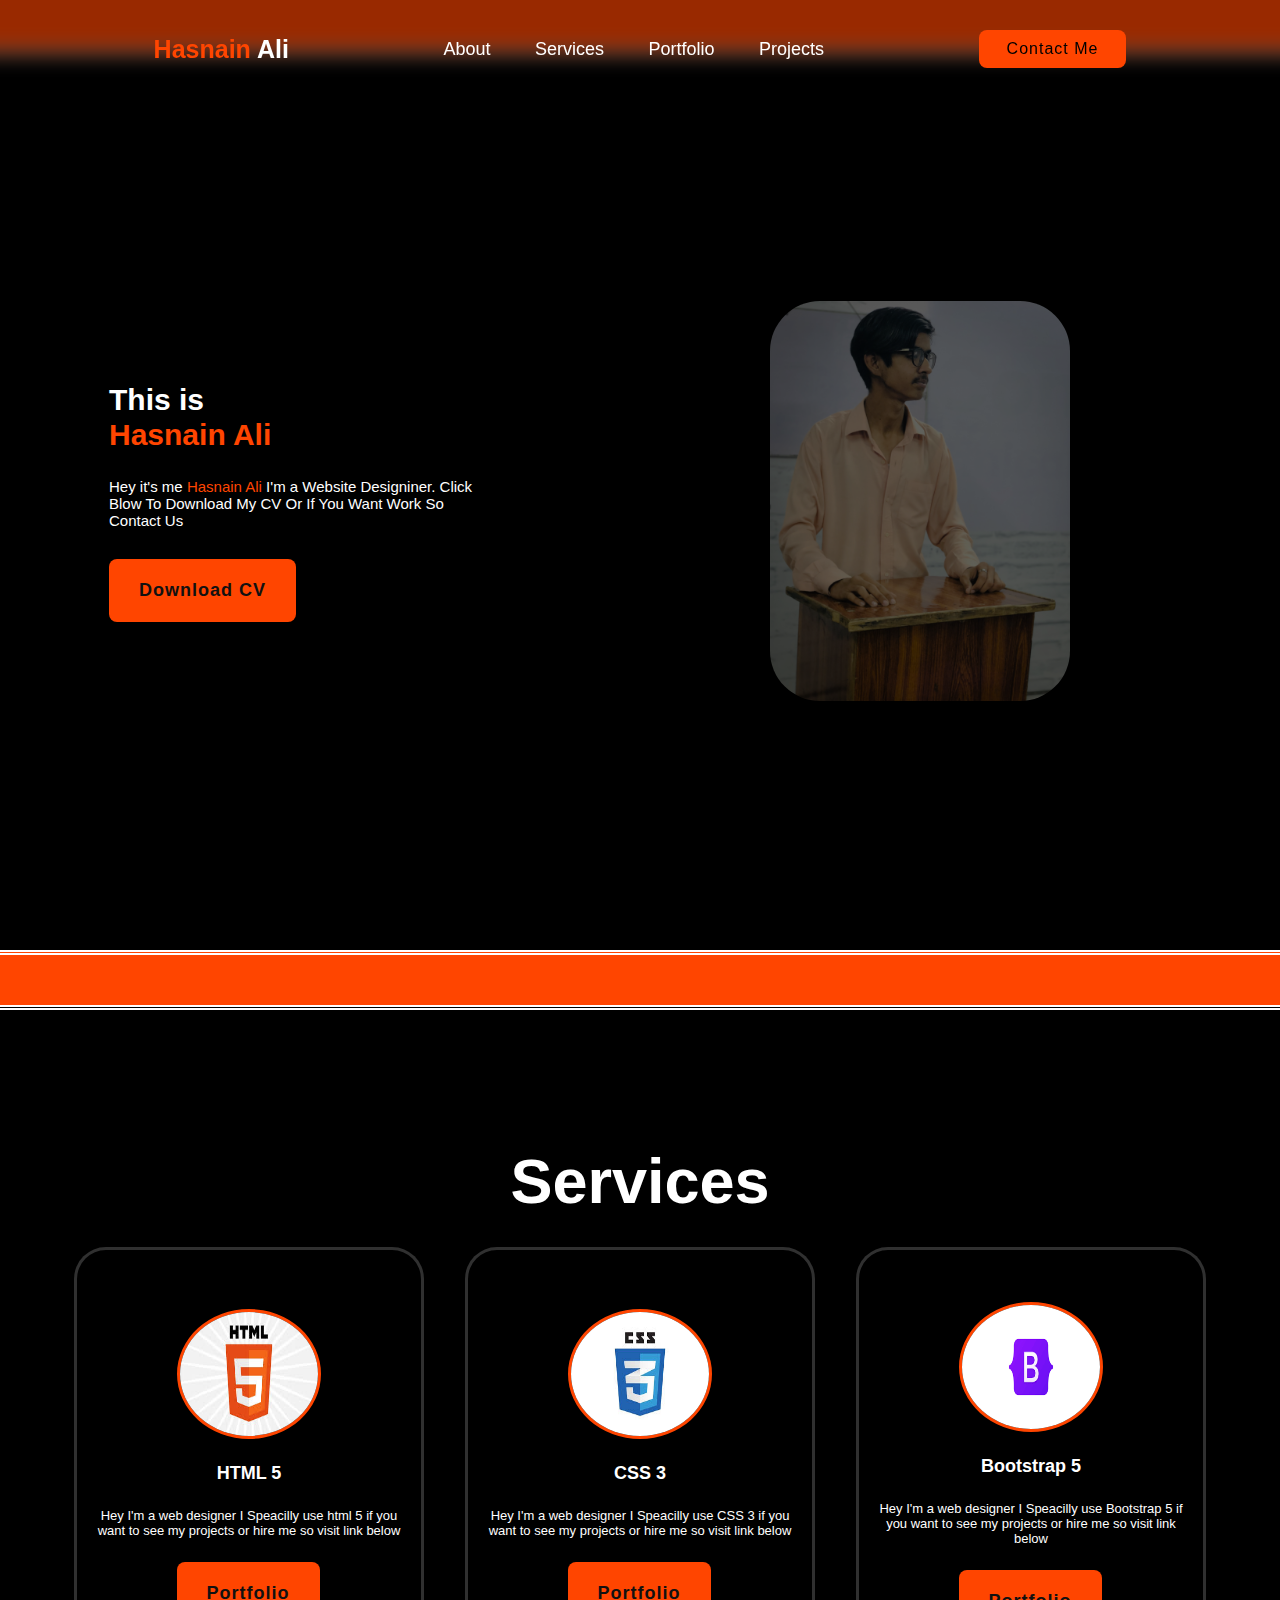
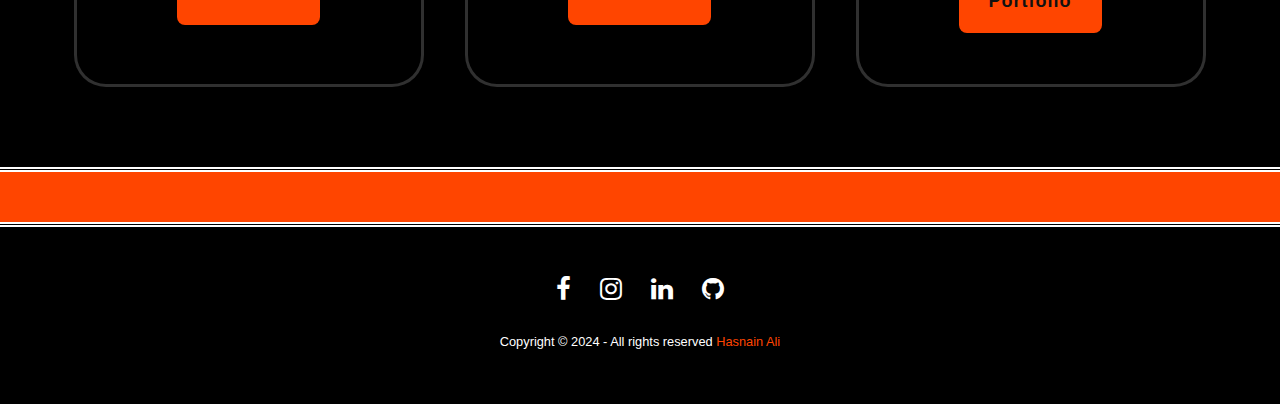
==== index.html @ adc73681 "Update index.html" ====
<!DOCTYPE html>
<html lang="en">
<head>
    <meta charset="UTF-8">
    <meta name="viewport" content="width=device-width, initial-scale=1.0">
    <title>Tech Skills</title>
    <link rel="stylesheet" href="style.css">
    <link rel="stylesheet" href="https://cdnjs.cloudflare.com/ajax/libs/font-awesome/4.7.0/css/font-awesome.min.css">
    <link rel="icon" type="image/x-icon" href="./images/favicon.png">
    <link href='https://unpkg.com/boxicons@2.1.4/css/boxicons.min.css' rel='stylesheet'>
</head>
<body>
    <header class="header">
        <a href="#" class="logo"><span>Hasnain</span> Ali</a>
        <nav class="navbar">
            <a href="./about/about.html">About</a>
            <a href="./services/services.html">Services</a>
            <a href="./Portfolio/portfolio.html">Portfolio</a>
            <a href="#">Projects</a>
        </nav>

        <a href="https://wa.me/923142458681" class="contact">Contact Me</a>
    </header>

    <section class="about">
        <div class="about-content">
            <h3>This is</h3>
            <h1><span>Hasnain Ali </span> </h1>
            <p>Hey it's me  <span>Hasnain Ali</span> I'm a Website Designiner. Click Blow To Download My CV Or If You Want Work So Contact Us</p>
            <div class="btn-box-1">
                <button class="btn-3">Download CV </button>
            </div>
        </div>
        <div class="img-box-2">
            <img src="./images/hasnain-2.jpg" alt="">
        </div>
    </section>
    <div class="line"></div>

    
    <section class="portfolio">
        <div class="testi-box">
            <a href="./services/services.html"><h2 class="heading">Services</h2></a>

            <div class="card">
                <div class="test-item">
                    <img src="./images/1.jpg" alt="">
                    <h2>HTML 5</h2>
                    <p>Hey I'm a web designer I Speacilly use html 5 if you want to see my projects or hire me so visit link below</p>
                    <div class="btn-box">
                        <a href="./Portfolio/portfolio.html" class="btn-2">Portfolio</a>
                    </div>
                </div>

                <div class="test-item">
                    <img src="./images/2.jpg" alt="">
                    <h2>CSS 3</h2>
                    <p>Hey I'm a web designer I Speacilly use CSS 3 if you want to see my projects or hire me so visit link below</p>
                    <div class="btn-box">
                        <a href="./Portfolio/portfolio.html" class="btn-2">Portfolio</a>
                    </div>
                </div>

                <div class="test-item">
                    <img src="./images/3.png" alt="">
                    <h2>Bootstrap 5</h2>
                    <p>Hey I'm a web designer I Speacilly use Bootstrap 5 if you want to see my projects or hire me so visit link below</p>
                    <div class="btn-box">
                        <a href="./Portfolio/portfolio.html" class="btn-2">Portfolio</a>
                    </div>
                </div>


            </div>
        </div>
    </section>
    <footer>
        <div class="footer">
            <div class="row">
            <a href="https://www.facebook.com/stvrlightx1"><i class="fa fa-facebook"></i></a>
            <a href="https://www.instagram.com/sufi.nain/"><i class="fa fa-instagram"></i></a>
            <a href="https://www.linkedin.com/in/elementorexpert/"><i class="fa fa-linkedin"></i></a>
            <a href="https://github.com/hasnainalix1"><i class="fa fa-github"></i></a>
            </div>
            <div class="row">
             <p class="copy">Copyright © 2024 - All rights reserved <span>Hasnain Ali </span></p> 
            </div>
            </div>
    </footer>
</body>
</html>
---- style.css ----
*{
  margin: 0;
  padding: 0;
  box-sizing: border-box;
  font-family: 'Poppins' , sans-serif; 
  color: white;
  text-decoration: none;
  list-style: none;  
}
body{
  background: orangered;
}
.header{
  position: fixed;
  top: 0;
  left: 0;
  width: 100%;
  padding: 30px 12%;
  background: rgba(0, 0, 0, 0.4);
  backdrop-filter: blur(10px);
  display: flex;
  justify-content: space-between;
  align-items: center;
  z-index: 100;
}
.logo{
  font-size: 25px;
  color: white;
  font-weight: 600;
  transition: 0.3s ease;
}
.logo:hover{
  color: orangered;
  transform: scale(1.1);
}
span{
  color: orangered;
}
.navbar a{
  font-size: 18px;
  color: white;
  font-weight: 400;
  margin: 0 20px;
  border-bottom: 3px solid transparent;
  transition: 0.3s ease;
}
.navbar a:hover,
.navbar a.active{
  color: orangered;
  border-bottom: 3px solid orangered;
}
.contact{
  padding: 10px 28px;
  background-color: orangered;
  color: black;
  border: 2px so transparent;
  border-radius: 8px;
  font-size: 16px;
  letter-spacing: 1px;
  font-weight: 500;
  transition: 0.3s ease;
}
.contact:hover{
  background-color: transparent;
  color: white;
  border: 1px solid white;
}
.home{
  width: 100%;
  min-height: 100vh;
  background-image: url(./images/bg-3.jpg);
  background-repeat: no-repeat;
  background-size: 200vh;
  background-position: left;
  display: flex;
  align-items: center;
  gap: 7em;
  padding: 20px 4% ;
}
.home-content{
  max-width: 500px;
}
.home-content h3{
  font-size: 30px;
  color: white;
  text-align: right;
}
.home-content h1{
  font-size: 30px;
  color: white;
  line-height: 1.2;
  text-align: right;
}
.home-content p{
  font-size: 15px;
  color: white;
  margin: 25px 0 30px;
  text-align: right
}
.btn-box{
  width: 330px;
  display: flex;
  gap: 2em;
  margin-left: 185px;
}
.btn-1{
  padding: 10px 20px;
  background-color: transparent;
  color: white;
  border: 2px solid white;
  border-radius: 8px;
  font-size: 18px;
  letter-spacing: 1px;
  font-weight: 600;
  transition: 0.3s ease;
  cursor: pointer;
}
.btn-1:hover{
  background-color: orangered;
  color: #111111;
  border: 1px solid transparent;
}
.btn-2{
  padding: 19px 28px;
  background-color: orangered;
  color: #111111;
  border: 2px solid transparent;
  border-radius: 8px;
  font-size: 18px;
  letter-spacing: 1px;
  font-weight: 600;
  transition: 0.3s ease;
  cursor: pointer;
}
.btn-2:hover{
  background-color: transparent;
  color: white;
  border: 1px solid white;
}
.img-box img{
  width: 500px;
}
.img-box{
  max-width: 300px;
 margin-right: 180px;
}
.img-box-2 img:hover{
  border: 6px double white;
  box-shadow: 0 0 30px #ff4500;
  transform: translateY(-10px) scale(1.03);
  filter: brightness(100%);
}
.about{
  width: 100%;
  margin-top: 50px;
  min-height: 100vh;
  border-top: double white 5px;
  display: flex;
  align-items: center;
  gap: 7em;
  background-color: black;
  padding-top: 20px;
  padding-bottom: 20px;
  padding-right: 0;
  padding-left:99px;
}
.btn-box-1{
  width: 330px;
  display: flex;
  gap: 2em;
}
.btn-3{
  padding: 19px 28px;
  background-color: orangered;
  color: #111111;
  border: 2px solid transparent;
  border-radius: 8px;
  font-size: 18px;
  letter-spacing: 1px;
  font-weight: 600;
  transition: 0.3s ease;
  cursor: pointer;
}
.btn-3:hover{
  background-color: transparent;
  color: white;
  border: 1px solid white;
}
.img-box-2 img{
  width: 300px;
  border-radius: 50px;
  filter: brightness(40%);
}
.img-box-2{
  max-width: 300px;
 margin-right: 210px;
}
.about-content{
  max-width: 600px;
  margin-left: 10px;
}
.about-content h3{
  font-size: 30px;
  color: white;
}
.about-content h1{
  font-size: 30px;
  color: white;
  line-height: 1.2;
}
.about-content p{
  font-size: 15px;
  color: white;
  padding-right: 180px;
  margin: 25px 0 30px;
}
.line{
  border-bottom: white double 5px;
}
.portfolio{
    border-top: double white 5px;
    border-bottom: double white 5px;
    margin-top: 50px;
    margin-bottom: 50px;
    padding: 80px 0;
    background-color: black;
}
.testi-box{
  background-size: cover;
  display: flex;
  align-items: center;
  justify-content: center;
  flex-direction: column;
}
.testi-box .heading{
  margin-bottom: 30px;
  margin-top: 55px;
  font-size: 63px;
}
.testi-box img{
  width: 9rem;
  height: 130px;
  border-radius: 50%;
  border: 3px solid orangered;
}
.card{
  display: grid;
  grid-template-columns: repeat(3,2fr);
  gap: 1px;
}
.test-item{
  min-height: 440px;
  max-width: 350px;
  background-color: rgba(0, 0, 0, 0.5);
  border: 3px solid rgba(238, 238, 238, 0.2);
  border-radius: 32px;
  margin: 0 20px;
  padding: 10px 20px;
  cursor: pointer;
  display: flex;
  flex-direction: column;
  align-items: center;
  justify-content: center;
  text-align: center;
  gap: 24px;
  color: white;
  transition: 0.4 ease-in-out;
}
.test-item:hover{
  border: 3px solid rgba(255, 69, 0,);
  box-shadow: 0 0 50px orangered;
  transform: translateY(-10px) scale(1.03);
}
.test-item h2{
  font-size: 18px;
}
.test-item p{
  font-size: 13px;
}
.footer{
  background:#000;
  padding:30px 0px;
  border-top: double white 5px;
  font-family: 'Play', sans-serif;
  text-align:center;
  }
  
  .footer .row{
  width:100%;
  margin:1% 0%;
  padding:0.6% 0%;
  color:gray;
  font-size:0.8em;
  }
  
  .footer .row a{
  text-decoration:none;
  color:gray;
  transition:0.5s;
  }
  
  .footer .row a:hover{
  color:#fff;
  }
  
  .footer .row ul{
  width:100%;
  }
  
  .footer .row ul li{
  display:inline-block;
  margin:0px 30px;
  }
  
  .footer .row a i{
  font-size:2em;
  margin:0% 1%;
  }
  .footer .row a i:hover{
    color: orangered;
  }
  @media (max-width:720px){
  .footer{
  text-align:left;
  padding:5%;
  }
  .footer .row ul li{
  display:block;
  margin:10px 0px;
  text-align:left;
  }
  .footer .row a i{
  margin:0% 3%;
  }
}
.copy{
  line-height: 22px;
}
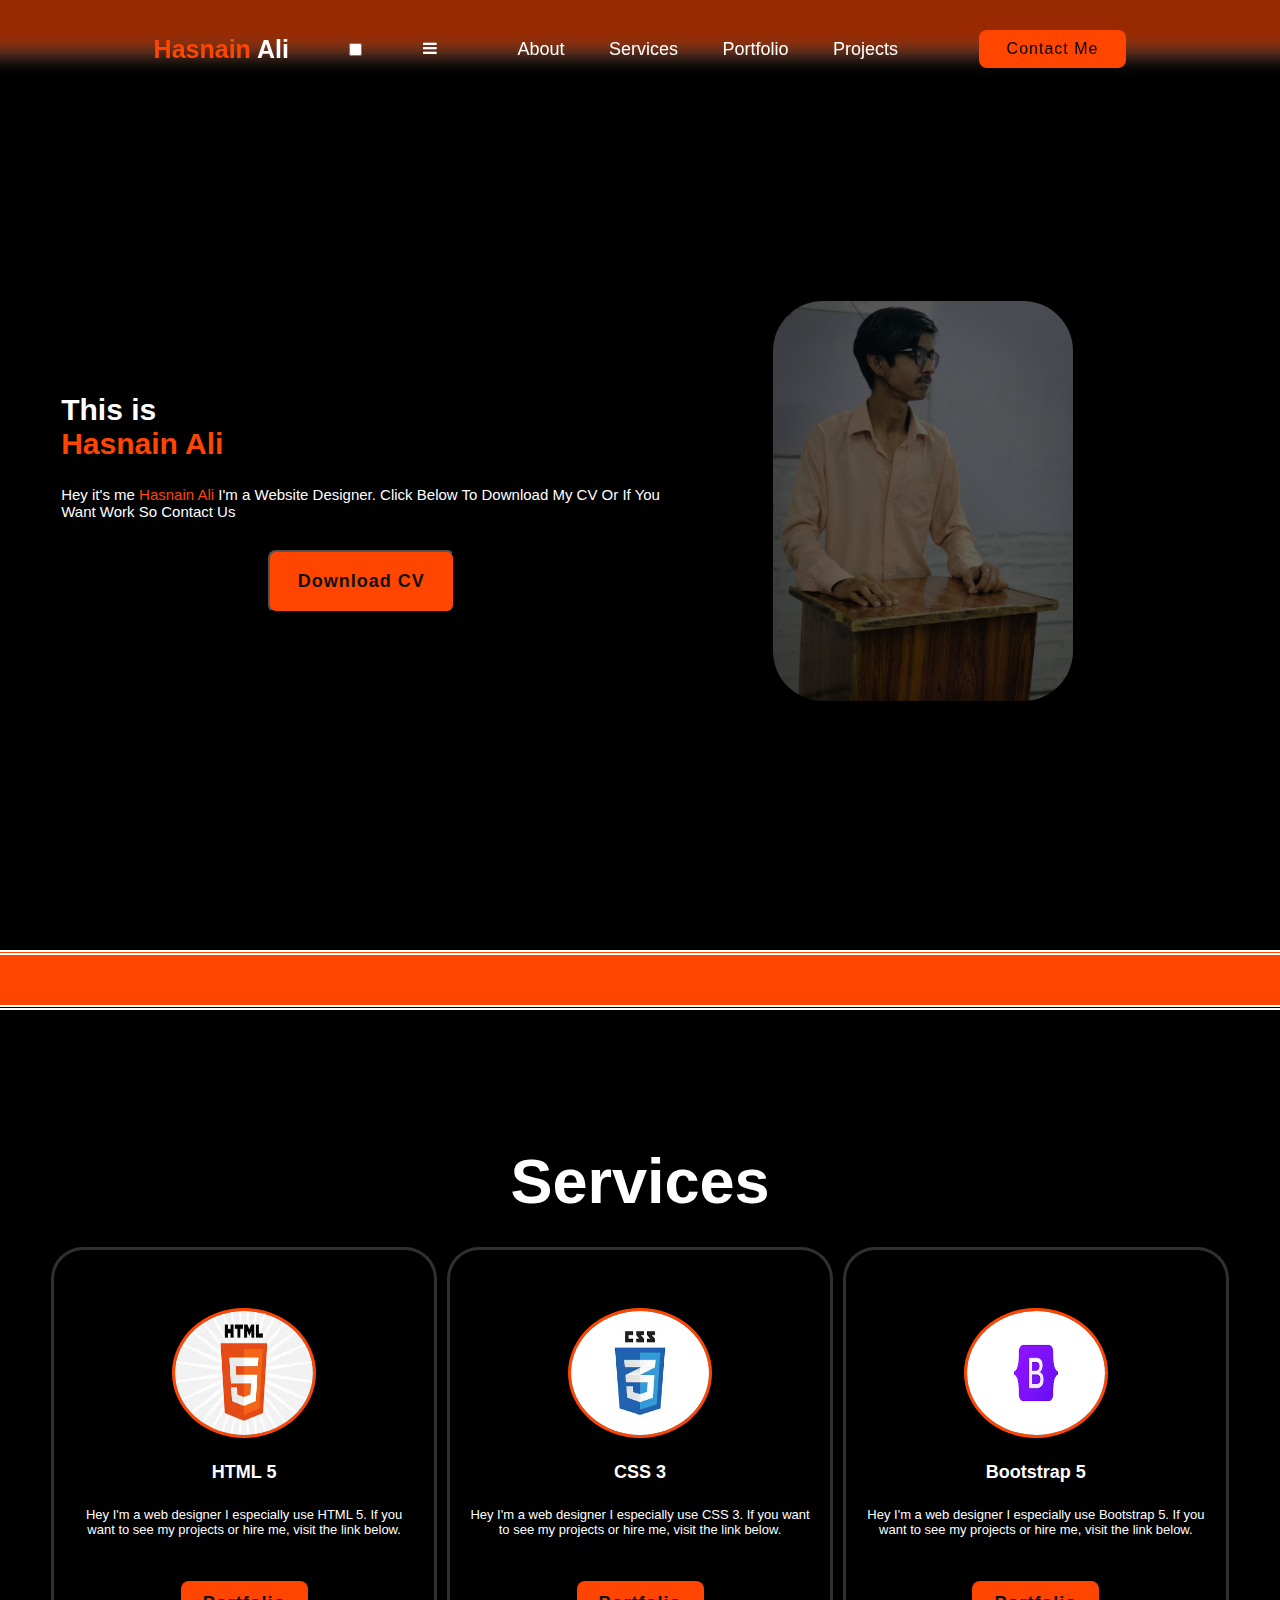
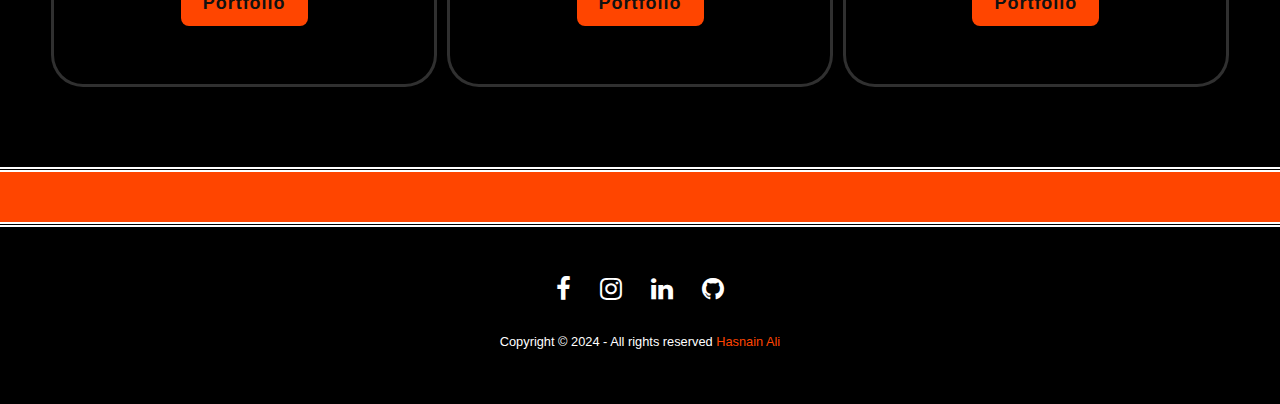
==== commit 09575f07: "Update index.html" ====
--- a/index.html
+++ b/index.html
@@ -3,30 +3,30 @@
 <head>
     <meta charset="UTF-8">
     <meta name="viewport" content="width=device-width, initial-scale=1.0">
-    <title>Tech Skills</title>
+    <title>Hasnain Ali</title>
     <link rel="stylesheet" href="style.css">
     <link rel="stylesheet" href="https://cdnjs.cloudflare.com/ajax/libs/font-awesome/4.7.0/css/font-awesome.min.css">
-    <link rel="icon" type="image/x-icon" href="./images/favicon.png">
     <link href='https://unpkg.com/boxicons@2.1.4/css/boxicons.min.css' rel='stylesheet'>
 </head>
 <body>
     <header class="header">
         <a href="#" class="logo"><span>Hasnain</span> Ali</a>
+        <input type="checkbox" id="menu-toggle">
+        <label for="menu-toggle" class="menu-icon"><i class="fa fa-bars"></i></label>
         <nav class="navbar">
             <a href="./about/about.html">About</a>
             <a href="./services/services.html">Services</a>
             <a href="./Portfolio/portfolio.html">Portfolio</a>
             <a href="#">Projects</a>
         </nav>
-
         <a href="https://wa.me/923142458681" class="contact">Contact Me</a>
     </header>
 
     <section class="about">
         <div class="about-content">
             <h3>This is</h3>
-            <h1><span>Hasnain Ali </span> </h1>
-            <p>Hey it's me  <span>Hasnain Ali</span> I'm a Website Designiner. Click Blow To Download My CV Or If You Want Work So Contact Us</p>
+            <h1><span>Hasnain Ali </span></h1>
+            <p>Hey it's me <span>Hasnain Ali</span> I'm a Website Designer. Click Below To Download My CV Or If You Want Work So Contact Us</p>
             <div class="btn-box-1">
                 <button class="btn-3">Download CV </button>
             </div>
@@ -37,55 +37,49 @@
     </section>
     <div class="line"></div>
 
-    
     <section class="portfolio">
         <div class="testi-box">
             <a href="./services/services.html"><h2 class="heading">Services</h2></a>
-
             <div class="card">
                 <div class="test-item">
                     <img src="./images/1.jpg" alt="">
                     <h2>HTML 5</h2>
-                    <p>Hey I'm a web designer I Speacilly use html 5 if you want to see my projects or hire me so visit link below</p>
+                    <p>Hey I'm a web designer I especially use HTML 5. If you want to see my projects or hire me, visit the link below.</p>
                     <div class="btn-box">
                         <a href="./Portfolio/portfolio.html" class="btn-2">Portfolio</a>
                     </div>
                 </div>
-
                 <div class="test-item">
                     <img src="./images/2.jpg" alt="">
                     <h2>CSS 3</h2>
-                    <p>Hey I'm a web designer I Speacilly use CSS 3 if you want to see my projects or hire me so visit link below</p>
+                    <p>Hey I'm a web designer I especially use CSS 3. If you want to see my projects or hire me, visit the link below.</p>
                     <div class="btn-box">
                         <a href="./Portfolio/portfolio.html" class="btn-2">Portfolio</a>
                     </div>
                 </div>
-
                 <div class="test-item">
                     <img src="./images/3.png" alt="">
                     <h2>Bootstrap 5</h2>
-                    <p>Hey I'm a web designer I Speacilly use Bootstrap 5 if you want to see my projects or hire me so visit link below</p>
+                    <p>Hey I'm a web designer I especially use Bootstrap 5. If you want to see my projects or hire me, visit the link below.</p>
                     <div class="btn-box">
                         <a href="./Portfolio/portfolio.html" class="btn-2">Portfolio</a>
                     </div>
                 </div>
-
-
             </div>
         </div>
     </section>
     <footer>
         <div class="footer">
             <div class="row">
-            <a href="https://www.facebook.com/stvrlightx1"><i class="fa fa-facebook"></i></a>
-            <a href="https://www.instagram.com/sufi.nain/"><i class="fa fa-instagram"></i></a>
-            <a href="https://www.linkedin.com/in/elementorexpert/"><i class="fa fa-linkedin"></i></a>
-            <a href="https://github.com/hasnainalix1"><i class="fa fa-github"></i></a>
+                <a href="https://www.facebook.com/stvrlightx1"><i class="fa fa-facebook"></i></a>
+                <a href="https://www.instagram.com/sufi.nain/"><i class="fa fa-instagram"></i></a>
+                <a href="https://www.linkedin.com/in/elementorexpert/"><i class="fa fa-linkedin"></i></a>
+                <a href="https://github.com/hasnainalix1"><i class="fa fa-github"></i></a>
             </div>
             <div class="row">
-             <p class="copy">Copyright © 2024 - All rights reserved <span>Hasnain Ali </span></p> 
+                <p class="copy">Copyright © 2024 - All rights reserved <span>Hasnain Ali</span></p>
             </div>
-            </div>
+        </div>
     </footer>
 </body>
 </html>
--- a/style.css
+++ b/style.css
@@ -1,16 +1,18 @@
-*{
+* {
   margin: 0;
   padding: 0;
   box-sizing: border-box;
-  font-family: 'Poppins' , sans-serif; 
+  font-family: 'Poppins', sans-serif;
   color: white;
   text-decoration: none;
-  list-style: none;  
-}
-body{
+  list-style: none;
+}
+
+body {
   background: orangered;
 }
-.header{
+
+.header {
   position: fixed;
   top: 0;
   left: 0;
@@ -23,20 +25,24 @@
   align-items: center;
   z-index: 100;
 }
-.logo{
+
+.logo {
   font-size: 25px;
   color: white;
   font-weight: 600;
   transition: 0.3s ease;
 }
-.logo:hover{
+
+.logo:hover {
   color: orangered;
   transform: scale(1.1);
 }
-span{
+
+span {
   color: orangered;
 }
-.navbar a{
+
+.navbar a {
   font-size: 18px;
   color: white;
   font-weight: 400;
@@ -44,70 +50,79 @@
   border-bottom: 3px solid transparent;
   transition: 0.3s ease;
 }
+
 .navbar a:hover,
-.navbar a.active{
+.navbar a.active {
   color: orangered;
   border-bottom: 3px solid orangered;
 }
-.contact{
+
+.contact {
   padding: 10px 28px;
   background-color: orangered;
   color: black;
-  border: 2px so transparent;
   border-radius: 8px;
   font-size: 16px;
   letter-spacing: 1px;
   font-weight: 500;
   transition: 0.3s ease;
 }
-.contact:hover{
+
+.contact:hover {
   background-color: transparent;
   color: white;
   border: 1px solid white;
 }
-.home{
+
+.home {
   width: 100%;
   min-height: 100vh;
   background-image: url(./images/bg-3.jpg);
   background-repeat: no-repeat;
-  background-size: 200vh;
-  background-position: left;
+  background-size: cover;
+  background-position: center;
   display: flex;
   align-items: center;
-  gap: 7em;
-  padding: 20px 4% ;
-}
-.home-content{
+  justify-content: space-between;
+  padding: 20px 4%;
+  flex-wrap: wrap;
+}
+
+.home-content {
   max-width: 500px;
 }
-.home-content h3{
+
+.home-content h3,
+.home-content h1,
+.home-content p {
+  text-align: right;
+}
+
+.home-content h3 {
   font-size: 30px;
-  color: white;
-  text-align: right;
-}
-.home-content h1{
+}
+
+.home-content h1 {
   font-size: 30px;
-  color: white;
   line-height: 1.2;
-  text-align: right;
-}
-.home-content p{
+}
+
+.home-content p {
   font-size: 15px;
-  color: white;
   margin: 25px 0 30px;
-  text-align: right
-}
-.btn-box{
-  width: 330px;
-  display: flex;
+}
+
+.btn-box {
+  display: flex;
+  justify-content: center;
   gap: 2em;
-  margin-left: 185px;
-}
-.btn-1{
+  flex-wrap: wrap;
+  margin-top: 20px;
+}
+
+.btn-1,
+.btn-2 {
   padding: 10px 20px;
-  background-color: transparent;
-  color: white;
-  border: 2px solid white;
   border-radius: 8px;
   font-size: 18px;
   letter-spacing: 1px;
@@ -115,16 +130,60 @@
   transition: 0.3s ease;
   cursor: pointer;
 }
-.btn-1:hover{
+
+.btn-1 {
+  background-color: transparent;
+  color: white;
+  border: 2px solid white;
+}
+
+.btn-1:hover {
   background-color: orangered;
   color: #111111;
   border: 1px solid transparent;
 }
-.btn-2{
+
+.btn-2 {
+  background-color: orangered;
+  color: #111111;
+  border: 2px solid transparent;
+}
+
+.btn-2:hover {
+  background-color: transparent;
+  color: white;
+  border: 1px solid white;
+}
+
+.img-box img {
+  width: 100%;
+  max-width: 500px;
+}
+
+.about {
+  width: 100%;
+  margin-top: 50px;
+  min-height: 100vh;
+  border-top: double white 5px;
+  display: flex;
+  align-items: center;
+  gap: 7em;
+  background-color: black;
+  padding: 20px 4%;
+  flex-wrap: wrap;
+}
+
+.btn-box-1 {
+  display: flex;
+  justify-content: center;
+  gap: 2em;
+  flex-wrap: wrap;
+}
+
+.btn-3 {
   padding: 19px 28px;
   background-color: orangered;
   color: #111111;
-  border: 2px solid transparent;
   border-radius: 8px;
   font-size: 18px;
   letter-spacing: 1px;
@@ -132,130 +191,88 @@
   transition: 0.3s ease;
   cursor: pointer;
 }
-.btn-2:hover{
+
+.btn-3:hover {
   background-color: transparent;
   color: white;
   border: 1px solid white;
 }
-.img-box img{
-  width: 500px;
-}
-.img-box{
+
+.img-box-2 img {
+  width: 100%;
   max-width: 300px;
- margin-right: 180px;
-}
-.img-box-2 img:hover{
-  border: 6px double white;
-  box-shadow: 0 0 30px #ff4500;
-  transform: translateY(-10px) scale(1.03);
-  filter: brightness(100%);
-}
-.about{
-  width: 100%;
-  margin-top: 50px;
-  min-height: 100vh;
-  border-top: double white 5px;
-  display: flex;
-  align-items: center;
-  gap: 7em;
-  background-color: black;
-  padding-top: 20px;
-  padding-bottom: 20px;
-  padding-right: 0;
-  padding-left:99px;
-}
-.btn-box-1{
-  width: 330px;
-  display: flex;
-  gap: 2em;
-}
-.btn-3{
-  padding: 19px 28px;
-  background-color: orangered;
-  color: #111111;
-  border: 2px solid transparent;
-  border-radius: 8px;
-  font-size: 18px;
-  letter-spacing: 1px;
-  font-weight: 600;
-  transition: 0.3s ease;
-  cursor: pointer;
-}
-.btn-3:hover{
-  background-color: transparent;
-  color: white;
-  border: 1px solid white;
-}
-.img-box-2 img{
-  width: 300px;
   border-radius: 50px;
   filter: brightness(40%);
 }
-.img-box-2{
-  max-width: 300px;
- margin-right: 210px;
-}
-.about-content{
+
+.about-content {
   max-width: 600px;
   margin-left: 10px;
 }
-.about-content h3{
+
+.about-content h3,
+.about-content h1,
+.about-content p {
+  color: white;
+}
+
+.about-content h3,
+.about-content h1 {
   font-size: 30px;
-  color: white;
-}
-.about-content h1{
-  font-size: 30px;
-  color: white;
-  line-height: 1.2;
-}
-.about-content p{
+}
+
+.about-content p {
   font-size: 15px;
-  color: white;
-  padding-right: 180px;
   margin: 25px 0 30px;
 }
-.line{
+
+.line {
   border-bottom: white double 5px;
 }
-.portfolio{
-    border-top: double white 5px;
-    border-bottom: double white 5px;
-    margin-top: 50px;
-    margin-bottom: 50px;
-    padding: 80px 0;
-    background-color: black;
-}
-.testi-box{
+
+.portfolio {
+  border-top: double white 5px;
+  border-bottom: double white 5px;
+  margin-top: 50px;
+  margin-bottom: 50px;
+  padding: 80px 4%;
+  background-color: black;
+}
+
+.testi-box {
   background-size: cover;
   display: flex;
   align-items: center;
   justify-content: center;
   flex-direction: column;
-}
-.testi-box .heading{
+  text-align: center;
+}
+
+.testi-box .heading {
   margin-bottom: 30px;
   margin-top: 55px;
   font-size: 63px;
 }
-.testi-box img{
+
+.testi-box img {
   width: 9rem;
   height: 130px;
   border-radius: 50%;
   border: 3px solid orangered;
 }
-.card{
+
+.card {
   display: grid;
-  grid-template-columns: repeat(3,2fr);
-  gap: 1px;
-}
-.test-item{
+  grid-template-columns: repeat(3, 1fr);
+  gap: 10px;
+}
+
+.test-item {
   min-height: 440px;
-  max-width: 350px;
   background-color: rgba(0, 0, 0, 0.5);
   border: 3px solid rgba(238, 238, 238, 0.2);
   border-radius: 32px;
-  margin: 0 20px;
-  padding: 10px 20px;
+  padding: 20px;
   cursor: pointer;
   display: flex;
   flex-direction: column;
@@ -263,76 +280,202 @@
   justify-content: center;
   text-align: center;
   gap: 24px;
-  color: white;
-  transition: 0.4 ease-in-out;
-}
-.test-item:hover{
-  border: 3px solid rgba(255, 69, 0,);
+  transition: 0.4s ease-in-out;
+}
+
+.test-item:hover {
+  border: 3px solid orangered;
   box-shadow: 0 0 50px orangered;
   transform: translateY(-10px) scale(1.03);
 }
-.test-item h2{
+
+.test-item h2 {
   font-size: 18px;
 }
-.test-item p{
+
+.test-item p {
   font-size: 13px;
 }
-.footer{
-  background:#000;
-  padding:30px 0px;
+
+.footer {
+  background: #000;
+  padding: 30px 0px;
   border-top: double white 5px;
-  font-family: 'Play', sans-serif;
-  text-align:center;
+  text-align: center;
+}
+
+.footer .row {
+  margin: 1% 0%;
+  padding: 0.6% 0%;
+  color: gray;
+  font-size: 0.8em;
+}
+
+.footer .row a {
+  text-decoration: none;
+  color: gray;
+  transition: 0.5s;
+}
+
+.footer .row a:hover {
+  color: #fff;
+}
+
+.footer .row ul {
+  width: 100%;
+}
+
+.footer .row ul li {
+  display: inline-block;
+  margin: 0px 30px;
+}
+
+.footer .row a i {
+  font-size: 2em;
+  margin: 0% 1%;
+}
+
+.footer .row a i:hover {
+  color: orangered;
+}
+
+.copy {
+  line-height: 22px;
+}
+
+/* Responsive Design */
+
+@media (max-width: 1023px) {
+  .home {
+    background-size: cover;
+    gap: 4em;
+    padding: 20px 8%;
+    flex-direction: column;
+  }
+
+  .btn-box {
+    margin-left: 0;
+  }
+
+  .img-box {
+    margin-right: 0;
+  }
+
+  .about {
+    flex-direction: column;
+    gap: 4em;
+    padding-left: 4%;
+    padding_top: 150px;
+  }
+
+  .about-content {
+    text-align: center;
+    padding-right: 0;
+    padding-top: 100px;
+  }
+
+  .img-box-2 {
+    margin-right: 0;
+  }
+}
+
+@media (max-width: 630px) {
+  .navbar a {
+    margin: 0 10px;
+  }
+
+  .header {
+    padding: 20px 8%;
   }
   
-  .footer .row{
-  width:100%;
-  margin:1% 0%;
-  padding:0.6% 0%;
-  color:gray;
-  font-size:0.8em;
+  .about{
+    pading-top: 120px;
+  }
+
+  .home {
+    padding: 80px 6%;
+  }
+
+  .btn-box,
+  .btn-box-1 {
+    flex-direction: column;
+    align-items: center;
+  }
+
+  .card {
+    grid-template-columns: 1fr;
+  }
+
+  .about-content h3,
+  .about-content h1 {
+    font-size: 25px;
+  }
+  .about-content{
+    padding-top: 120px;
+  }
+
+  .about-content p {
+    font-size: 14px;
+  }
+
+  .img-box-2 img {
+    max-width: 100%;
+  }
+  .testi-box .heading {
+     font-size: 48px;
   }
   
-  .footer .row a{
-  text-decoration:none;
-  color:gray;
-  transition:0.5s;
+  .test-item {
+    max-width: 100%;
+    margin: 20px 0;
+  }
+}
+
+@media (max-width: 700px) {
+  .home-content h3 {
+    font-size: 24px;
+  }
+  .about{
+    pading-top: 120px;
   }
   
-  .footer .row a:hover{
-  color:#fff;
-  }
-  
-  .footer .row ul{
-  width:100%;
-  }
-  
-  .footer .row ul li{
-  display:inline-block;
-  margin:0px 30px;
-  }
-  
-  .footer .row a i{
-  font-size:2em;
-  margin:0% 1%;
-  }
-  .footer .row a i:hover{
-    color: orangered;
-  }
-  @media (max-width:720px){
-  .footer{
-  text-align:left;
-  padding:5%;
-  }
-  .footer .row ul li{
-  display:block;
-  margin:10px 0px;
-  text-align:left;
-  }
-  .footer .row a i{
-  margin:0% 3%;
-  }
-}
-.copy{
-  line-height: 22px;
-}+  .about-content{
+    pading-top: 120px;
+  }
+
+  .home-content h1 {
+    font-size: 22px;
+  }
+
+  .home-content p {
+    font-size: 14px;
+  }
+
+  .btn-1, .btn-2, .btn-3 {
+    font-size: 16px;
+    padding: 10px 15px;
+  }
+
+  .testi-box .heading {
+    font-size: 36px;
+  }
+
+  .test-item {
+    padding: 15px;
+    gap: 16px;
+  }
+
+  .footer {
+    padding: 20px;
+  }
+
+  .footer .row ul li {
+    display: block;
+    margin: 10px 0;
+    text-align: left;
+  }
+
+  .footer .row a i {
+    margin: 0 3%;
+  }
+}
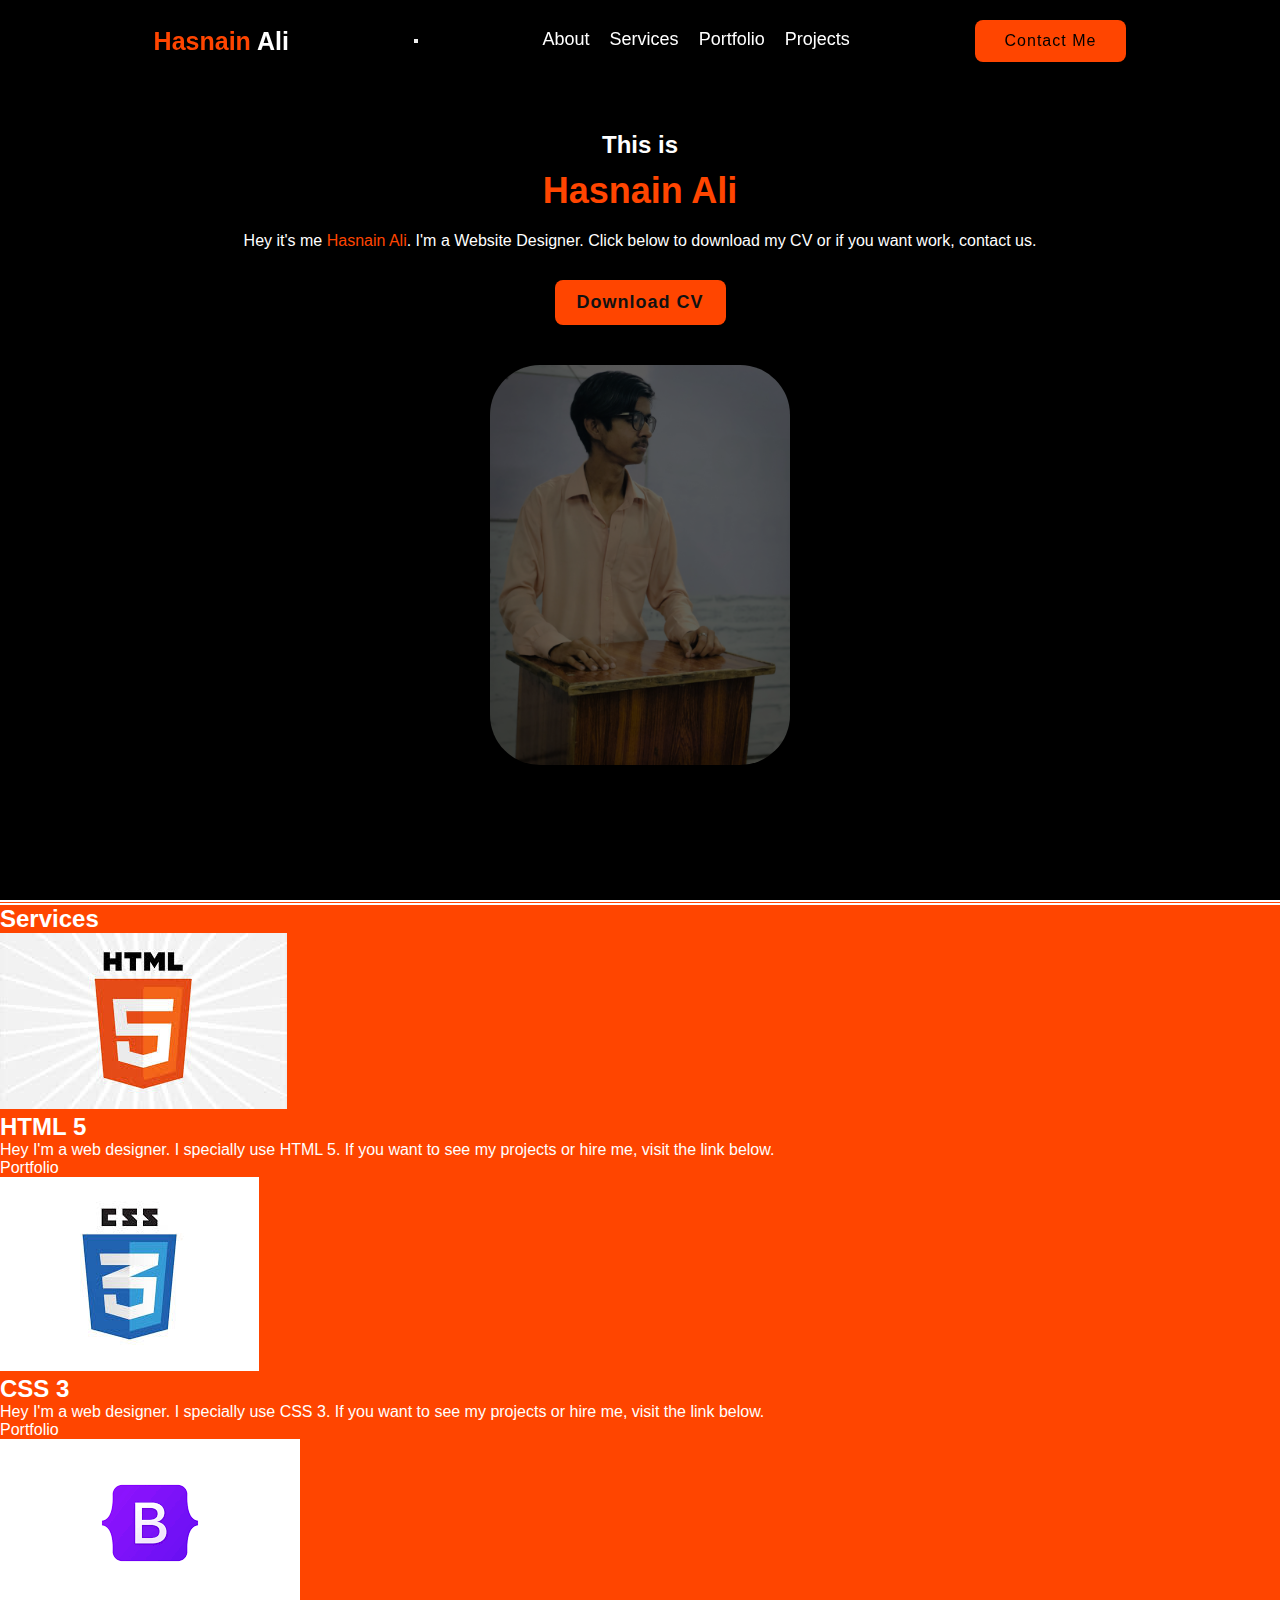
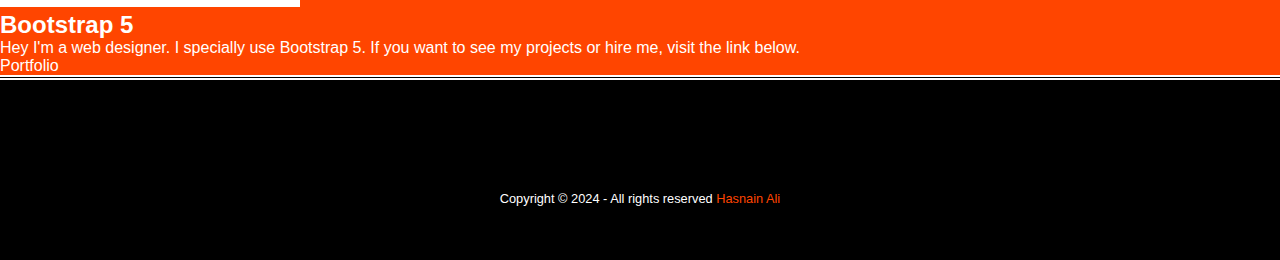
==== commit b299e4db: "Update index.html" ====
--- a/index.html
+++ b/index.html
@@ -5,14 +5,11 @@
     <meta name="viewport" content="width=device-width, initial-scale=1.0">
     <title>Hasnain Ali</title>
     <link rel="stylesheet" href="style.css">
-    <link rel="stylesheet" href="https://cdnjs.cloudflare.com/ajax/libs/font-awesome/4.7.0/css/font-awesome.min.css">
-    <link href='https://unpkg.com/boxicons@2.1.4/css/boxicons.min.css' rel='stylesheet'>
 </head>
 <body>
     <header class="header">
         <a href="#" class="logo"><span>Hasnain</span> Ali</a>
-        <input type="checkbox" id="menu-toggle">
-        <label for="menu-toggle" class="menu-icon"><i class="fa fa-bars"></i></label>
+        <button class="menu-button"><i class='bx bx-menu'></i></button>
         <nav class="navbar">
             <a href="./about/about.html">About</a>
             <a href="./services/services.html">Services</a>
@@ -25,42 +22,46 @@
     <section class="about">
         <div class="about-content">
             <h3>This is</h3>
-            <h1><span>Hasnain Ali </span></h1>
-            <p>Hey it's me <span>Hasnain Ali</span> I'm a Website Designer. Click Below To Download My CV Or If You Want Work So Contact Us</p>
+            <h1><span>Hasnain Ali</span></h1>
+            <p>Hey it's me <span>Hasnain Ali</span>. I'm a Website Designer. Click below to download my CV or if you want work, contact us.</p>
             <div class="btn-box-1">
-                <button class="btn-3">Download CV </button>
+                <button class="btn-3">Download CV</button>
             </div>
         </div>
         <div class="img-box-2">
-            <img src="./images/hasnain-2.jpg" alt="">
+            <img src="./images/hasnain-2.jpg" alt="Hasnain Ali">
         </div>
     </section>
+
     <div class="line"></div>
 
     <section class="portfolio">
         <div class="testi-box">
             <a href="./services/services.html"><h2 class="heading">Services</h2></a>
+
             <div class="card">
                 <div class="test-item">
-                    <img src="./images/1.jpg" alt="">
+                    <img src="./images/1.jpg" alt="HTML 5">
                     <h2>HTML 5</h2>
-                    <p>Hey I'm a web designer I especially use HTML 5. If you want to see my projects or hire me, visit the link below.</p>
+                    <p>Hey I'm a web designer. I specially use HTML 5. If you want to see my projects or hire me, visit the link below.</p>
                     <div class="btn-box">
                         <a href="./Portfolio/portfolio.html" class="btn-2">Portfolio</a>
                     </div>
                 </div>
+
                 <div class="test-item">
-                    <img src="./images/2.jpg" alt="">
+                    <img src="./images/2.jpg" alt="CSS 3">
                     <h2>CSS 3</h2>
-                    <p>Hey I'm a web designer I especially use CSS 3. If you want to see my projects or hire me, visit the link below.</p>
+                    <p>Hey I'm a web designer. I specially use CSS 3. If you want to see my projects or hire me, visit the link below.</p>
                     <div class="btn-box">
                         <a href="./Portfolio/portfolio.html" class="btn-2">Portfolio</a>
                     </div>
                 </div>
+
                 <div class="test-item">
-                    <img src="./images/3.png" alt="">
+                    <img src="./images/3.png" alt="Bootstrap 5">
                     <h2>Bootstrap 5</h2>
-                    <p>Hey I'm a web designer I especially use Bootstrap 5. If you want to see my projects or hire me, visit the link below.</p>
+                    <p>Hey I'm a web designer. I specially use Bootstrap 5. If you want to see my projects or hire me, visit the link below.</p>
                     <div class="btn-box">
                         <a href="./Portfolio/portfolio.html" class="btn-2">Portfolio</a>
                     </div>
@@ -68,18 +69,24 @@
             </div>
         </div>
     </section>
-    <footer>
-        <div class="footer">
-            <div class="row">
-                <a href="https://www.facebook.com/stvrlightx1"><i class="fa fa-facebook"></i></a>
-                <a href="https://www.instagram.com/sufi.nain/"><i class="fa fa-instagram"></i></a>
-                <a href="https://www.linkedin.com/in/elementorexpert/"><i class="fa fa-linkedin"></i></a>
-                <a href="https://github.com/hasnainalix1"><i class="fa fa-github"></i></a>
-            </div>
-            <div class="row">
-                <p class="copy">Copyright © 2024 - All rights reserved <span>Hasnain Ali</span></p>
-            </div>
+
+    <footer class="footer">
+        <div class="row">
+            <a href="https://www.facebook.com/stvrlightx1"><i class="fa fa-facebook"></i></a>
+            <a href="https://www.instagram.com/sufi.nain/"><i class="fa fa-instagram"></i></a>
+            <a href="https://www.linkedin.com/in/elementorexpert/"><i class="fa fa-linkedin"></i></a>
+            <a href="https://github.com/hasnainalix1"><i class="fa fa-github"></i></a>
+        </div>
+        <div class="row">
+            <p class="copy">Copyright © 2024 - All rights reserved <span>Hasnain Ali</span></p>
         </div>
     </footer>
+
+    <script>
+        // JavaScript for toggling the navbar
+        document.querySelector('.menu-button').addEventListener('click', () => {
+            document.querySelector('.navbar').classList.toggle('active');
+        });
+    </script>
 </body>
 </html>
--- a/style.css
+++ b/style.css
@@ -17,7 +17,7 @@
   top: 0;
   left: 0;
   width: 100%;
-  padding: 30px 12%;
+  padding: 20px 12%;
   background: rgba(0, 0, 0, 0.4);
   backdrop-filter: blur(10px);
   display: flex;
@@ -42,11 +42,15 @@
   color: orangered;
 }
 
+.navbar {
+  display: flex;
+  gap: 20px;
+}
+
 .navbar a {
   font-size: 18px;
   color: white;
   font-weight: 400;
-  margin: 0 20px;
   border-bottom: 3px solid transparent;
   transition: 0.3s ease;
 }
@@ -61,6 +65,7 @@
   padding: 10px 28px;
   background-color: orangered;
   color: black;
+  border: 2px solid transparent;
   border-radius: 8px;
   font-size: 16px;
   letter-spacing: 1px;
@@ -74,55 +79,54 @@
   border: 1px solid white;
 }
 
-.home {
+.about {
   width: 100%;
   min-height: 100vh;
-  background-image: url(./images/bg-3.jpg);
-  background-repeat: no-repeat;
-  background-size: cover;
-  background-position: center;
   display: flex;
+  flex-direction: column;
   align-items: center;
-  justify-content: space-between;
-  padding: 20px 4%;
-  flex-wrap: wrap;
-}
-
-.home-content {
-  max-width: 500px;
-}
-
-.home-content h3,
-.home-content h1,
-.home-content p {
-  text-align: right;
-}
-
-.home-content h3 {
-  font-size: 30px;
-}
-
-.home-content h1 {
-  font-size: 30px;
+  justify-content: center;
+  background-color: black;
+  padding: 20px;
+  box-shadow: inset 0 0 20px rgba(0, 0, 0, 0.5);
+}
+
+.about-content {
+  max-width: 800px;
+  text-align: center;
+  margin-bottom: 20px;
+}
+
+.about-content h3 {
+  font-size: 24px;
+  color: white;
+  margin-bottom: 10px;
+}
+
+.about-content h1 {
+  font-size: 36px;
+  color: white;
   line-height: 1.2;
-}
-
-.home-content p {
-  font-size: 15px;
-  margin: 25px 0 30px;
-}
-
-.btn-box {
+  margin-bottom: 20px;
+}
+
+.about-content p {
+  font-size: 16px;
+  color: white;
+  margin-bottom: 30px;
+}
+
+.btn-box-1 {
   display: flex;
   justify-content: center;
-  gap: 2em;
-  flex-wrap: wrap;
-  margin-top: 20px;
-}
-
-.btn-1,
-.btn-2 {
+  gap: 20px;
+}
+
+.btn-3 {
   padding: 10px 20px;
+  background-color: orangered;
+  color: #111111;
+  border: 2px solid transparent;
   border-radius: 8px;
   font-size: 18px;
   letter-spacing: 1px;
@@ -131,182 +135,39 @@
   cursor: pointer;
 }
 
-.btn-1 {
-  background-color: transparent;
-  color: white;
-  border: 2px solid white;
-}
-
-.btn-1:hover {
-  background-color: orangered;
-  color: #111111;
-  border: 1px solid transparent;
-}
-
-.btn-2 {
-  background-color: orangered;
-  color: #111111;
-  border: 2px solid transparent;
-}
-
-.btn-2:hover {
-  background-color: transparent;
-  color: white;
-  border: 1px solid white;
-}
-
-.img-box img {
-  width: 100%;
-  max-width: 500px;
-}
-
-.about {
-  width: 100%;
-  margin-top: 50px;
-  min-height: 100vh;
-  border-top: double white 5px;
-  display: flex;
-  align-items: center;
-  gap: 7em;
-  background-color: black;
-  padding: 20px 4%;
-  flex-wrap: wrap;
-}
-
-.btn-box-1 {
-  display: flex;
-  justify-content: center;
-  gap: 2em;
-  flex-wrap: wrap;
-}
-
-.btn-3 {
-  padding: 19px 28px;
-  background-color: orangered;
-  color: #111111;
-  border-radius: 8px;
-  font-size: 18px;
-  letter-spacing: 1px;
-  font-weight: 600;
-  transition: 0.3s ease;
-  cursor: pointer;
-}
-
 .btn-3:hover {
   background-color: transparent;
   color: white;
   border: 1px solid white;
 }
 
+.img-box-2 {
+  max-width: 300px;
+  margin-top: 20px;
+}
+
 .img-box-2 img {
   width: 100%;
-  max-width: 300px;
   border-radius: 50px;
   filter: brightness(40%);
 }
 
-.about-content {
-  max-width: 600px;
-  margin-left: 10px;
-}
-
-.about-content h3,
-.about-content h1,
-.about-content p {
-  color: white;
-}
-
-.about-content h3,
-.about-content h1 {
-  font-size: 30px;
-}
-
-.about-content p {
-  font-size: 15px;
-  margin: 25px 0 30px;
-}
-
 .line {
   border-bottom: white double 5px;
 }
 
-.portfolio {
-  border-top: double white 5px;
-  border-bottom: double white 5px;
-  margin-top: 50px;
-  margin-bottom: 50px;
-  padding: 80px 4%;
-  background-color: black;
-}
-
-.testi-box {
-  background-size: cover;
-  display: flex;
-  align-items: center;
-  justify-content: center;
-  flex-direction: column;
-  text-align: center;
-}
-
-.testi-box .heading {
-  margin-bottom: 30px;
-  margin-top: 55px;
-  font-size: 63px;
-}
-
-.testi-box img {
-  width: 9rem;
-  height: 130px;
-  border-radius: 50%;
-  border: 3px solid orangered;
-}
-
-.card {
-  display: grid;
-  grid-template-columns: repeat(3, 1fr);
-  gap: 10px;
-}
-
-.test-item {
-  min-height: 440px;
-  background-color: rgba(0, 0, 0, 0.5);
-  border: 3px solid rgba(238, 238, 238, 0.2);
-  border-radius: 32px;
-  padding: 20px;
-  cursor: pointer;
-  display: flex;
-  flex-direction: column;
-  align-items: center;
-  justify-content: center;
-  text-align: center;
-  gap: 24px;
-  transition: 0.4s ease-in-out;
-}
-
-.test-item:hover {
-  border: 3px solid orangered;
-  box-shadow: 0 0 50px orangered;
-  transform: translateY(-10px) scale(1.03);
-}
-
-.test-item h2 {
-  font-size: 18px;
-}
-
-.test-item p {
-  font-size: 13px;
-}
-
 .footer {
   background: #000;
-  padding: 30px 0px;
+  padding: 30px 0;
   border-top: double white 5px;
+  font-family: 'Play', sans-serif;
   text-align: center;
 }
 
 .footer .row {
-  margin: 1% 0%;
-  padding: 0.6% 0%;
+  width: 100%;
+  margin: 1% 0;
+  padding: 0.6% 0;
   color: gray;
   font-size: 0.8em;
 }
@@ -327,12 +188,12 @@
 
 .footer .row ul li {
   display: inline-block;
-  margin: 0px 30px;
+  margin: 0 30px;
 }
 
 .footer .row a i {
   font-size: 2em;
-  margin: 0% 1%;
+  margin: 0 1%;
 }
 
 .footer .row a i:hover {
@@ -343,139 +204,101 @@
   line-height: 22px;
 }
 
-/* Responsive Design */
-
-@media (max-width: 1023px) {
-  .home {
-    background-size: cover;
-    gap: 4em;
-    padding: 20px 8%;
+/* Responsive Styles */
+@media (max-width: 768px) {
+  .header {
+    padding: 20px 5%;
+  }
+
+  .navbar {
+    display: none;
+  }
+
+  .navbar.active {
+    display: flex;
     flex-direction: column;
-  }
-
-  .btn-box {
-    margin-left: 0;
-  }
-
-  .img-box {
-    margin-right: 0;
-  }
-
-  .about {
-    flex-direction: column;
-    gap: 4em;
-    padding-left: 4%;
-    padding_top: 150px;
+    gap: 10px;
+    width: 100%;
+    position: absolute;
+    top: 80px;
+    left: 0;
+    background: rgba(0, 0, 0, 0.8);
+    padding: 20px;
+  }
+
+  .navbar a {
+    margin: 0;
+    border-bottom: none;
+  }
+
+  .contact {
+    display: block;
+    margin-top: 10px;
   }
 
   .about-content {
     text-align: center;
-    padding-right: 0;
-    padding-top: 100px;
-  }
-
-  .img-box-2 {
-    margin-right: 0;
-  }
-}
-
-@media (max-width: 630px) {
-  .navbar a {
-    margin: 0 10px;
-  }
-
-  .header {
-    padding: 20px 8%;
-  }
-  
-  .about{
-    pading-top: 120px;
-  }
-
-  .home {
-    padding: 80px 6%;
-  }
-
-  .btn-box,
+    margin: 0 20px;
+  }
+
+  .about-content h1 {
+    font-size: 28px;
+  }
+
+  .about-content p {
+    font-size: 14px;
+  }
+
   .btn-box-1 {
     flex-direction: column;
-    align-items: center;
-  }
-
-  .card {
-    grid-template-columns: 1fr;
-  }
-
-  .about-content h3,
+    gap: 10px;
+  }
+
+  .img-box-2 {
+    margin-top: 20px;
+  }
+
+  .img-box-2 img {
+    width: 100%;
+  }
+}
+
+@media (max-width: 480px) {
+  .header {
+    padding: 15px 5%;
+  }
+
+  .logo {
+    font-size: 20px;
+  }
+
+  .navbar a {
+    font-size: 16px;
+  }
+
+  .contact {
+    padding: 8px 20px;
+    font-size: 14px;
+  }
+
+  .about-content h3 {
+    font-size: 20px;
+  }
+
   .about-content h1 {
-    font-size: 25px;
-  }
-  .about-content{
-    padding-top: 120px;
+    font-size: 24px;
   }
 
   .about-content p {
-    font-size: 14px;
+    font-size: 12px;
+  }
+
+  .btn-3 {
+    padding: 8px 16px;
+    font-size: 16px;
   }
 
   .img-box-2 img {
-    max-width: 100%;
-  }
-  .testi-box .heading {
-     font-size: 48px;
-  }
-  
-  .test-item {
-    max-width: 100%;
-    margin: 20px 0;
-  }
-}
-
-@media (max-width: 700px) {
-  .home-content h3 {
-    font-size: 24px;
-  }
-  .about{
-    pading-top: 120px;
-  }
-  
-  .about-content{
-    pading-top: 120px;
-  }
-
-  .home-content h1 {
-    font-size: 22px;
-  }
-
-  .home-content p {
-    font-size: 14px;
-  }
-
-  .btn-1, .btn-2, .btn-3 {
-    font-size: 16px;
-    padding: 10px 15px;
-  }
-
-  .testi-box .heading {
-    font-size: 36px;
-  }
-
-  .test-item {
-    padding: 15px;
-    gap: 16px;
-  }
-
-  .footer {
-    padding: 20px;
-  }
-
-  .footer .row ul li {
-    display: block;
-    margin: 10px 0;
-    text-align: left;
-  }
-
-  .footer .row a i {
-    margin: 0 3%;
-  }
-}
+    border-radius: 30px;
+  }
+}
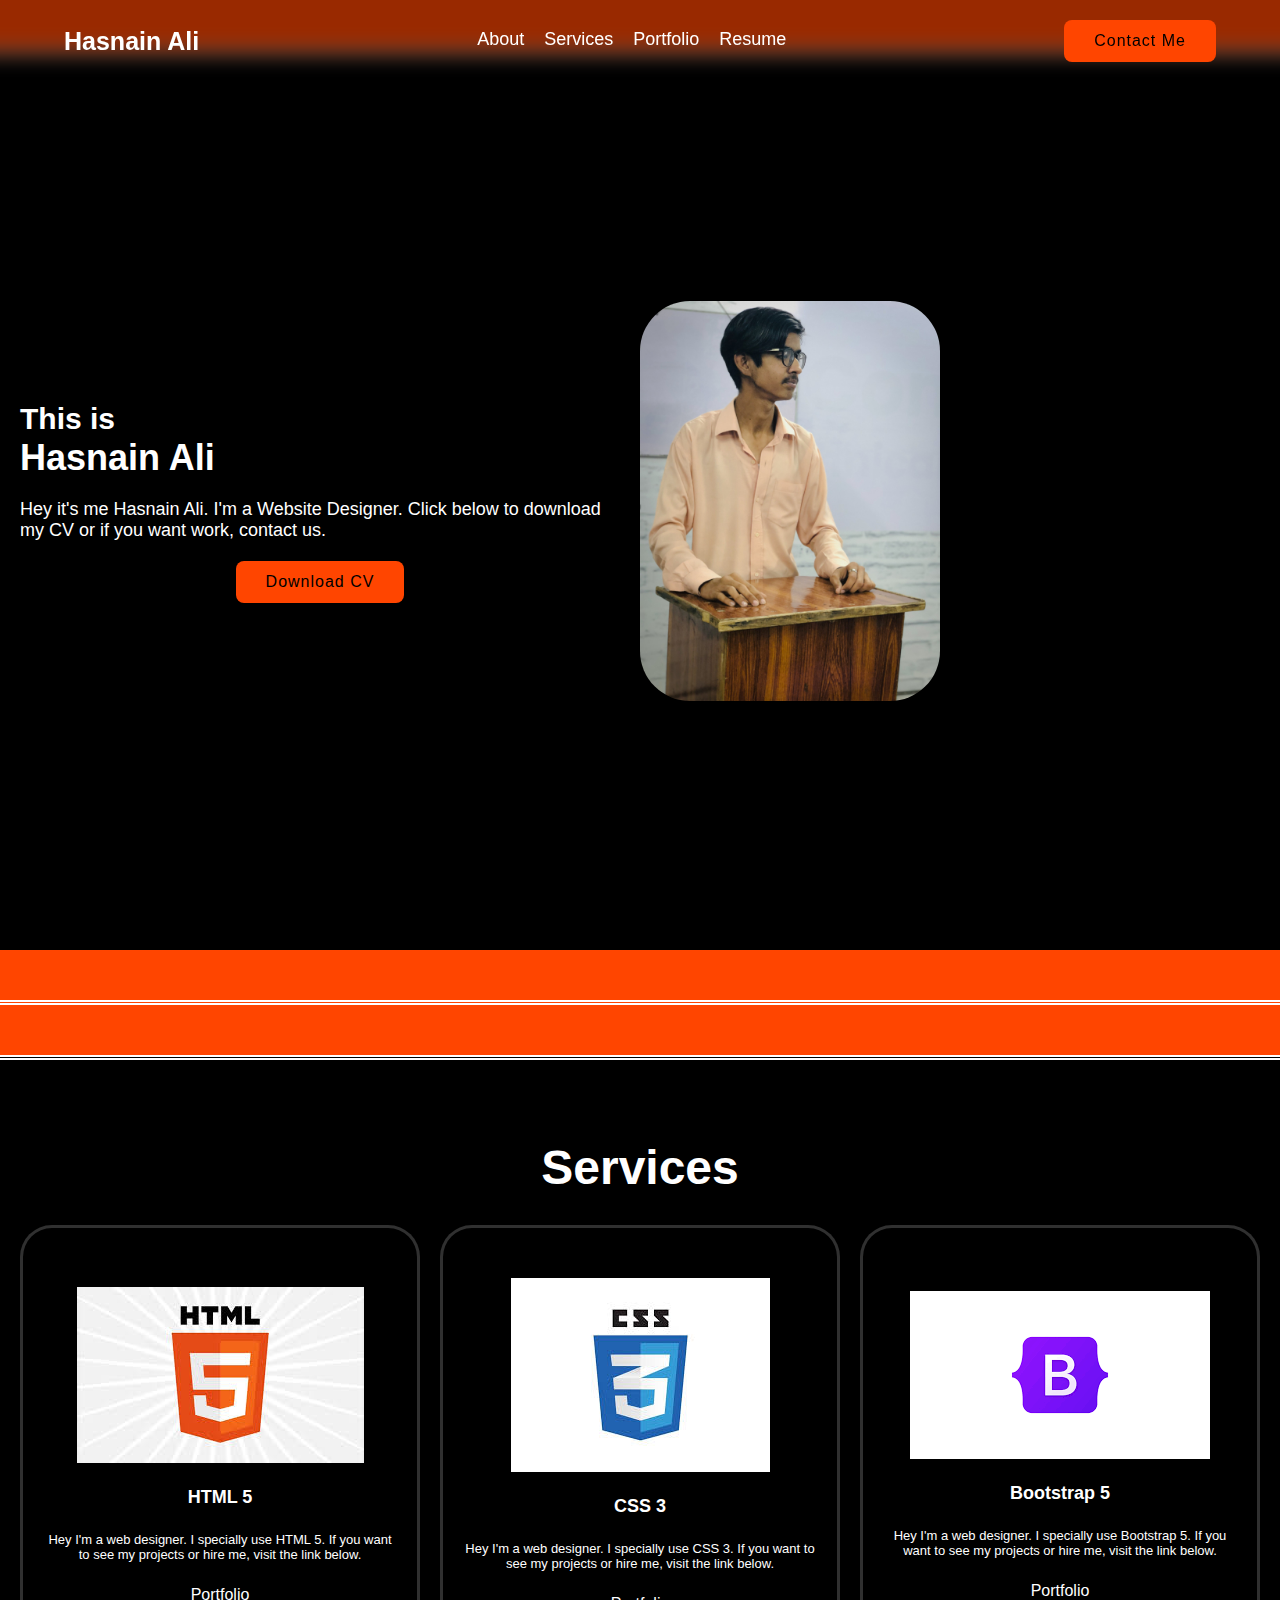
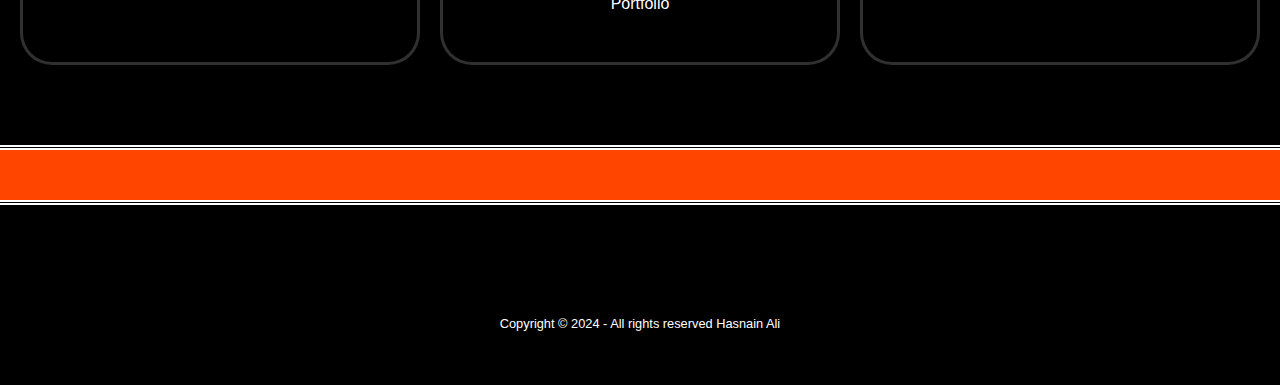
==== commit 69f950c2: "Update index.html" ====
--- a/index.html
+++ b/index.html
@@ -14,7 +14,7 @@
             <a href="./about/about.html">About</a>
             <a href="./services/services.html">Services</a>
             <a href="./Portfolio/portfolio.html">Portfolio</a>
-            <a href="#">Projects</a>
+            <a href="https://resume-theta-blue.vercel.app/">Resume</a>
         </nav>
         <a href="https://wa.me/923142458681" class="contact">Contact Me</a>
     </header>
@@ -25,7 +25,7 @@
             <h1><span>Hasnain Ali</span></h1>
             <p>Hey it's me <span>Hasnain Ali</span>. I'm a Website Designer. Click below to download my CV or if you want work, contact us.</p>
             <div class="btn-box-1">
-                <button class="btn-3">Download CV</button>
+                <a href="https://resume-theta-blue.vercel.app/" class="contact">Download CV</a>
             </div>
         </div>
         <div class="img-box-2">
--- a/style.css
+++ b/style.css
@@ -1,304 +1,339 @@
 * {
-  margin: 0;
-  padding: 0;
-  box-sizing: border-box;
-  font-family: 'Poppins', sans-serif;
-  color: white;
-  text-decoration: none;
-  list-style: none;
+    margin: 0;
+    padding: 0;
+    box-sizing: border-box;
+    font-family: 'Poppins', sans-serif;
+    color: white;
+    text-decoration: none;
+    list-style: none;
 }
 
 body {
-  background: orangered;
+    background: orangered;
 }
 
 .header {
-  position: fixed;
-  top: 0;
-  left: 0;
-  width: 100%;
-  padding: 20px 12%;
-  background: rgba(0, 0, 0, 0.4);
-  backdrop-filter: blur(10px);
-  display: flex;
-  justify-content: space-between;
-  align-items: center;
-  z-index: 100;
+    position: fixed;
+    top: 0;
+    left: 0;
+    width: 100%;
+    padding: 20px 5%;
+    background: rgba(0, 0, 0, 0.4);
+    backdrop-filter: blur(10px);
+    display: flex;
+    justify-content: space-between;
+    align-items: center;
+    z-index: 100;
 }
 
 .logo {
-  font-size: 25px;
-  color: white;
-  font-weight: 600;
-  transition: 0.3s ease;
+    font-size: 25px;
+    color: white;
+    font-weight: 600;
+    transition: 0.3s ease;
 }
 
 .logo:hover {
-  color: orangered;
-  transform: scale(1.1);
-}
-
-span {
-  color: orangered;
+    color: orangered;
+    transform: scale(1.1);
+}
+
+.menu-button {
+    display: none;
+    font-size: 24px;
+    background: none;
+    border: none;
+    color: white;
+    cursor: pointer;
 }
 
 .navbar {
-  display: flex;
-  gap: 20px;
+    display: flex;
+    gap: 20px;
 }
 
 .navbar a {
-  font-size: 18px;
-  color: white;
-  font-weight: 400;
-  border-bottom: 3px solid transparent;
-  transition: 0.3s ease;
+    font-size: 18px;
+    color: white;
+    font-weight: 400;
+    border-bottom: 3px solid transparent;
+    transition: 0.3s ease;
 }
 
 .navbar a:hover,
 .navbar a.active {
-  color: orangered;
-  border-bottom: 3px solid orangered;
+    color: orangered;
+    border-bottom: 3px solid orangered;
 }
 
 .contact {
-  padding: 10px 28px;
-  background-color: orangered;
-  color: black;
-  border: 2px solid transparent;
-  border-radius: 8px;
-  font-size: 16px;
-  letter-spacing: 1px;
-  font-weight: 500;
-  transition: 0.3s ease;
+    padding: 10px 28px;
+    background-color: orangered;
+    color: black;
+    border: 2px solid transparent;
+    border-radius: 8px;
+    font-size: 16px;
+    letter-spacing: 1px;
+    font-weight: 500;
+    transition: 0.3s ease;
 }
 
 .contact:hover {
-  background-color: transparent;
-  color: white;
-  border: 1px solid white;
+    background-color: transparent;
+    color: white;
+    border: 1px solid white;
+}
+
+.home {
+    width: 100%;
+    min-height: 100vh;
+    background-image: url(./images/bg-3.jpg);
+    background-repeat: no-repeat;
+    background-size: cover;
+    background-position: center;
+    display: flex;
+    align-items: center;
+    justify-content: center;
+    padding: 20px;
+    text-align: center;
+}
+
+.home-content {
+    max-width: 600px;
+}
+
+.home-content h1 {
+    font-size: 36px;
+    color: white;
+    line-height: 1.2;
+}
+
+.home-content p {
+    font-size: 18px;
+    color: white;
+    margin: 20px 0;
+}
+
+.btn-box-1 {
+    display: flex;
+    justify-content: center;
+    margin-top: 20px;
+}
+
+.btn-3 {
+    padding: 15px 30px;
+    background-color: orangered;
+    color: #111111;
+    border: 2px solid transparent;
+    border-radius: 8px;
+    font-size: 18px;
+    letter-spacing: 1px;
+    font-weight: 600;
+    transition: 0.3s ease;
+    cursor: pointer;
+}
+
+.btn-3:hover {
+    background-color: transparent;
+    color: white;
+    border: 1px solid white;
 }
 
 .about {
-  width: 100%;
-  min-height: 100vh;
-  display: flex;
-  flex-direction: column;
-  align-items: center;
-  justify-content: center;
-  background-color: black;
-  padding: 20px;
-  box-shadow: inset 0 0 20px rgba(0, 0, 0, 0.5);
+    width: 100%;
+    margin-top: 50px;
+    min-height: 100vh;
+    border-top: double white 5px;
+    display: flex;
+    align-items: center;
+    gap: 20px;
+    background-color: black;
+    padding: 20px;
+    color: white;
 }
 
 .about-content {
-  max-width: 800px;
-  text-align: center;
-  margin-bottom: 20px;
+    max-width: 600px;
 }
 
 .about-content h3 {
-  font-size: 24px;
-  color: white;
-  margin-bottom: 10px;
+    font-size: 30px;
 }
 
 .about-content h1 {
-  font-size: 36px;
-  color: white;
-  line-height: 1.2;
-  margin-bottom: 20px;
+    font-size: 36px;
+    line-height: 1.2;
 }
 
 .about-content p {
-  font-size: 16px;
-  color: white;
-  margin-bottom: 30px;
-}
-
-.btn-box-1 {
-  display: flex;
-  justify-content: center;
-  gap: 20px;
-}
-
-.btn-3 {
-  padding: 10px 20px;
-  background-color: orangered;
-  color: #111111;
-  border: 2px solid transparent;
-  border-radius: 8px;
-  font-size: 18px;
-  letter-spacing: 1px;
-  font-weight: 600;
-  transition: 0.3s ease;
-  cursor: pointer;
-}
-
-.btn-3:hover {
-  background-color: transparent;
-  color: white;
-  border: 1px solid white;
-}
-
-.img-box-2 {
-  max-width: 300px;
-  margin-top: 20px;
+    font-size: 18px;
+    margin: 20px 0;
 }
 
 .img-box-2 img {
-  width: 100%;
-  border-radius: 50px;
-  filter: brightness(40%);
+    width: 300px;
+    border-radius: 50px;
+    filter: brightness(100%);
 }
 
 .line {
-  border-bottom: white double 5px;
+    border-bottom: white double 5px;
+    margin: 50px 0;
+}
+
+.portfolio {
+    border-top: double white 5px;
+    border-bottom: double white 5px;
+    margin-top: 50px;
+    margin-bottom: 50px;
+    padding: 80px 0;
+    background-color: black;
+}
+
+.testi-box {
+    background-size: cover;
+    display: flex;
+    align-items: center;
+    justify-content: center;
+    flex-direction: column;
+}
+
+.testi-box .heading {
+    margin-bottom: 30px;
+    font-size: 48px;
+}
+
+.card {
+    display: grid;
+    grid-template-columns: repeat(3, 1fr);
+    gap: 20px;
+    padding: 0 20px;
+}
+
+.test-item {
+    min-height: 440px;
+    background-color: rgba(0, 0, 0, 0.5);
+    border: 3px solid rgba(238, 238, 238, 0.2);
+    border-radius: 32px;
+    padding: 20px;
+    cursor: pointer;
+    display: flex;
+    flex-direction: column;
+    align-items: center;
+    justify-content: center;
+    text-align: center;
+    gap: 24px;
+    color: white;
+    transition: 0.4s ease-in-out;
+}
+
+.test-item:hover {
+    border: 3px solid rgba(255, 69, 0, 0.8);
+    box-shadow: 0 0 50px orangered;
+    transform: translateY(-10px) scale(1.03);
+}
+
+.test-item h2 {
+    font-size: 18px;
+}
+
+.test-item p {
+    font-size: 13px;
 }
 
 .footer {
-  background: #000;
-  padding: 30px 0;
-  border-top: double white 5px;
-  font-family: 'Play', sans-serif;
-  text-align: center;
+    background: #000;
+    padding: 30px 0;
+    border-top: double white 5px;
+    font-family: 'Play', sans-serif;
+    text-align: center;
 }
 
 .footer .row {
-  width: 100%;
-  margin: 1% 0;
-  padding: 0.6% 0;
-  color: gray;
-  font-size: 0.8em;
+    width: 100%;
+    margin: 1% 0;
+    padding: 0.6% 0;
+    color: gray;
+    font-size: 0.8em;
 }
 
 .footer .row a {
-  text-decoration: none;
-  color: gray;
-  transition: 0.5s;
+    text-decoration: none;
+    color: gray;
+    transition: 0.5s;
 }
 
 .footer .row a:hover {
-  color: #fff;
+    color: #fff;
 }
 
 .footer .row ul {
-  width: 100%;
+    width: 100%;
 }
 
 .footer .row ul li {
-  display: inline-block;
-  margin: 0 30px;
+    display: inline-block;
+    margin: 0 30px;
 }
 
 .footer .row a i {
-  font-size: 2em;
-  margin: 0 1%;
+    font-size: 2em;
+    margin: 0 1%;
 }
 
 .footer .row a i:hover {
-  color: orangered;
+    color: orangered;
 }
 
 .copy {
-  line-height: 22px;
-}
-
-/* Responsive Styles */
-@media (max-width: 768px) {
-  .header {
-    padding: 20px 5%;
-  }
-
-  .navbar {
-    display: none;
-  }
-
-  .navbar.active {
-    display: flex;
-    flex-direction: column;
-    gap: 10px;
-    width: 100%;
-    position: absolute;
-    top: 80px;
-    left: 0;
-    background: rgba(0, 0, 0, 0.8);
-    padding: 20px;
-  }
-
-  .navbar a {
-    margin: 0;
-    border-bottom: none;
-  }
-
-  .contact {
-    display: block;
-    margin-top: 10px;
-  }
-
-  .about-content {
-    text-align: center;
-    margin: 0 20px;
-  }
-
-  .about-content h1 {
-    font-size: 28px;
-  }
-
-  .about-content p {
-    font-size: 14px;
-  }
-
-  .btn-box-1 {
-    flex-direction: column;
-    gap: 10px;
-  }
-
-  .img-box-2 {
-    margin-top: 20px;
-  }
-
-  .img-box-2 img {
-    width: 100%;
-  }
-}
-
-@media (max-width: 480px) {
-  .header {
-    padding: 15px 5%;
-  }
-
-  .logo {
-    font-size: 20px;
-  }
-
-  .navbar a {
-    font-size: 16px;
-  }
-
-  .contact {
-    padding: 8px 20px;
-    font-size: 14px;
-  }
-
-  .about-content h3 {
-    font-size: 20px;
-  }
-
-  .about-content h1 {
-    font-size: 24px;
-  }
-
-  .about-content p {
-    font-size: 12px;
-  }
-
-  .btn-3 {
-    padding: 8px 16px;
-    font-size: 16px;
-  }
-
-  .img-box-2 img {
-    border-radius: 30px;
-  }
-}
+    line-height: 22px;
+}
+
+/* Media Queries for Responsive Design */
+@media (max-width: 720px) {
+    .header {
+        padding: 20px 5%;
+    }
+    .menu-button {
+        display: block;
+    }
+    .navbar {
+        display: none;
+        flex-direction: column;
+        width: 100%;
+        background: rgba(0, 0, 0, 0.7);
+        position: absolute;
+        top: 70px;
+        right: 0;
+        box-shadow: 0 4px 8px rgba(0, 0, 0, 0.5);
+    }
+    .navbar.active {
+        display: flex;
+    }
+    .navbar a {
+        padding: 15px;
+        border-bottom: none;
+    }
+    .about, .home, .portfolio {
+        padding: 20px;
+        gap: 10px;
+        flex-direction: column;
+    }
+    .img-box-2 img {
+        width: 200px;
+    }
+    .testi-box .heading {
+        font-size: 36px;
+    }
+    .card {
+        grid-template-columns: 1fr;
+    }
+    .footer .row ul li {
+        display: block;
+        margin: 10px 0;
+        text-align: left;
+    }
+    .footer .row a i {
+        margin: 0 3%;
+    }
+}
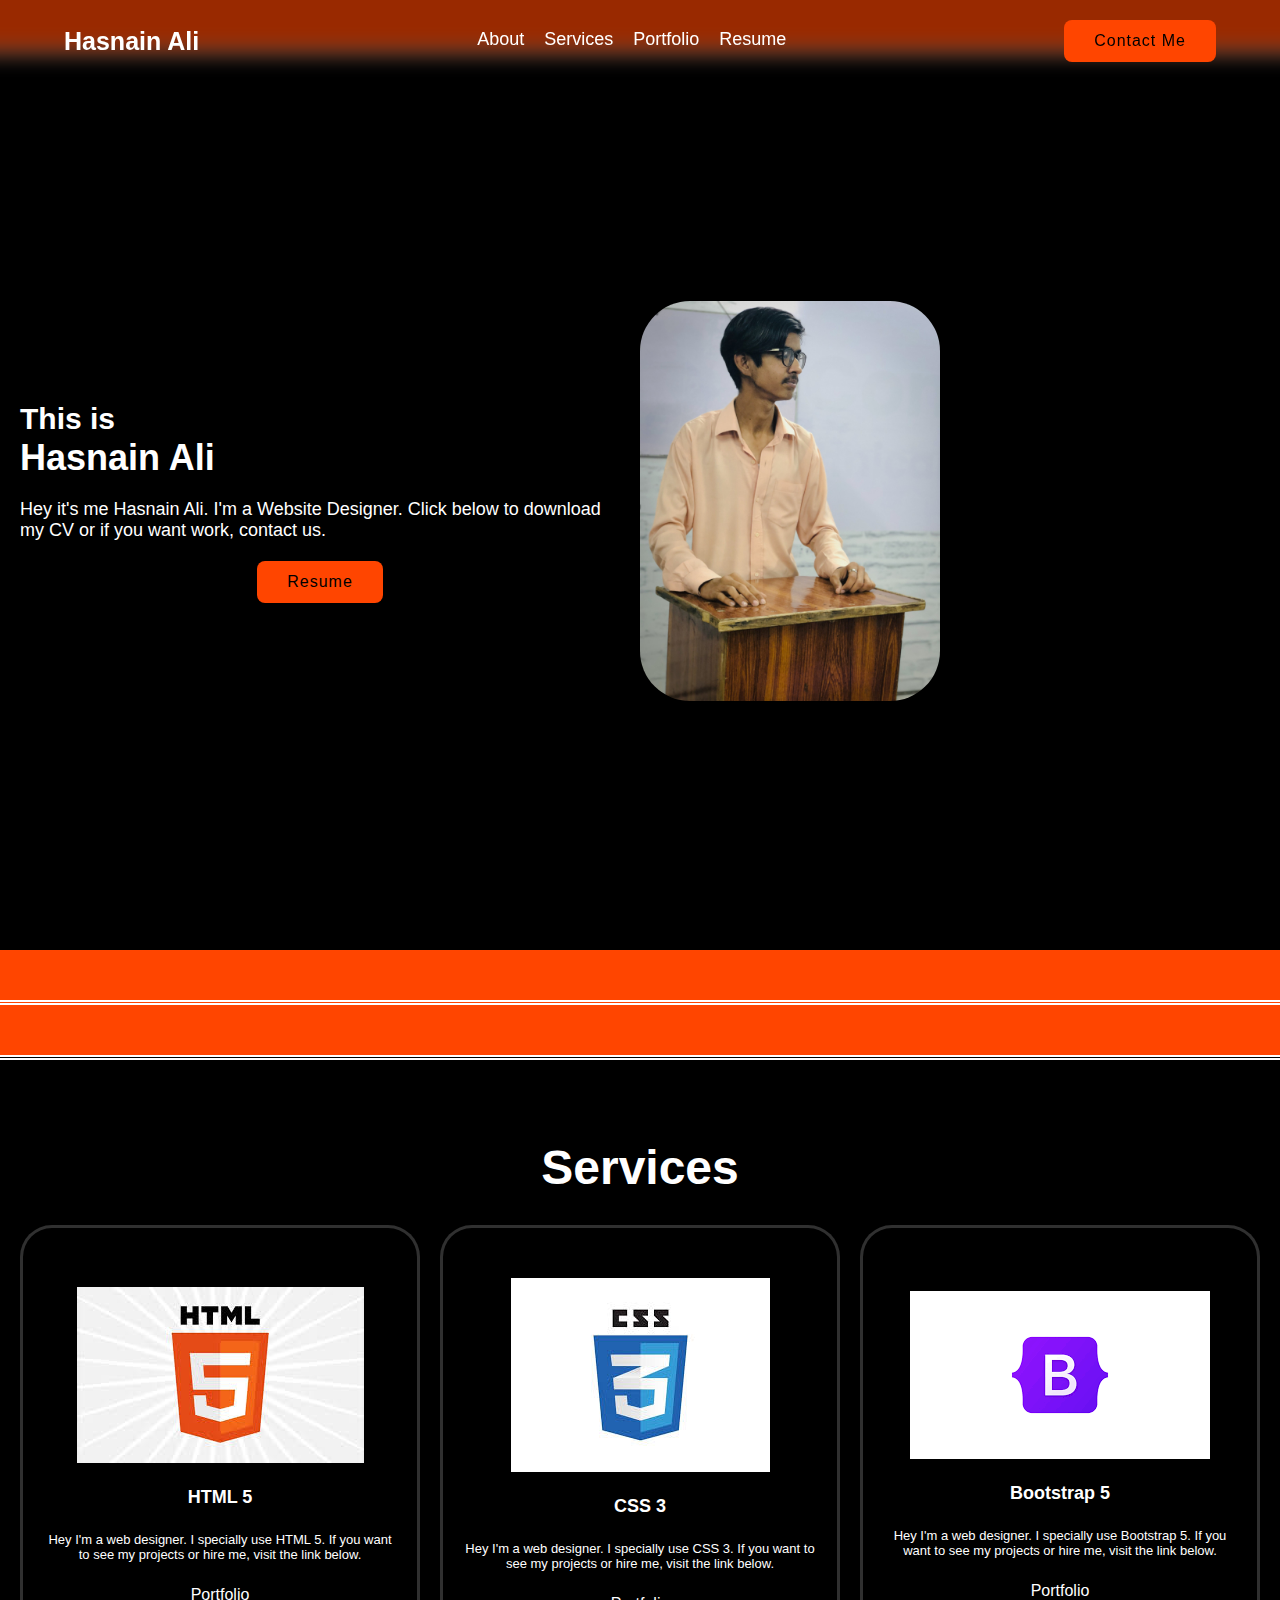
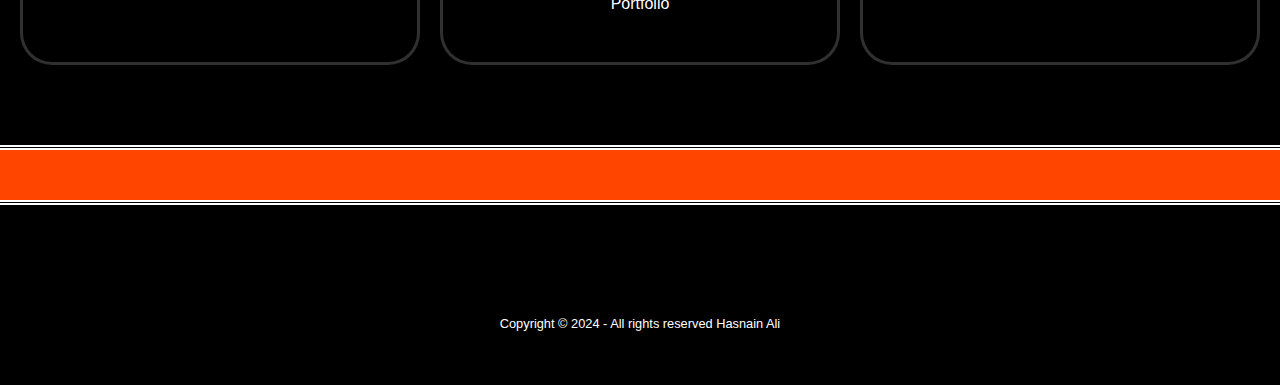
==== commit bf92f8ab: "Update index.html" ====
--- a/index.html
+++ b/index.html
@@ -25,7 +25,7 @@
             <h1><span>Hasnain Ali</span></h1>
             <p>Hey it's me <span>Hasnain Ali</span>. I'm a Website Designer. Click below to download my CV or if you want work, contact us.</p>
             <div class="btn-box-1">
-                <a href="https://resume-theta-blue.vercel.app/" class="contact">Download CV</a>
+                <a href="https://resume-theta-blue.vercel.app/" class="contact">Resume</a>
             </div>
         </div>
         <div class="img-box-2">
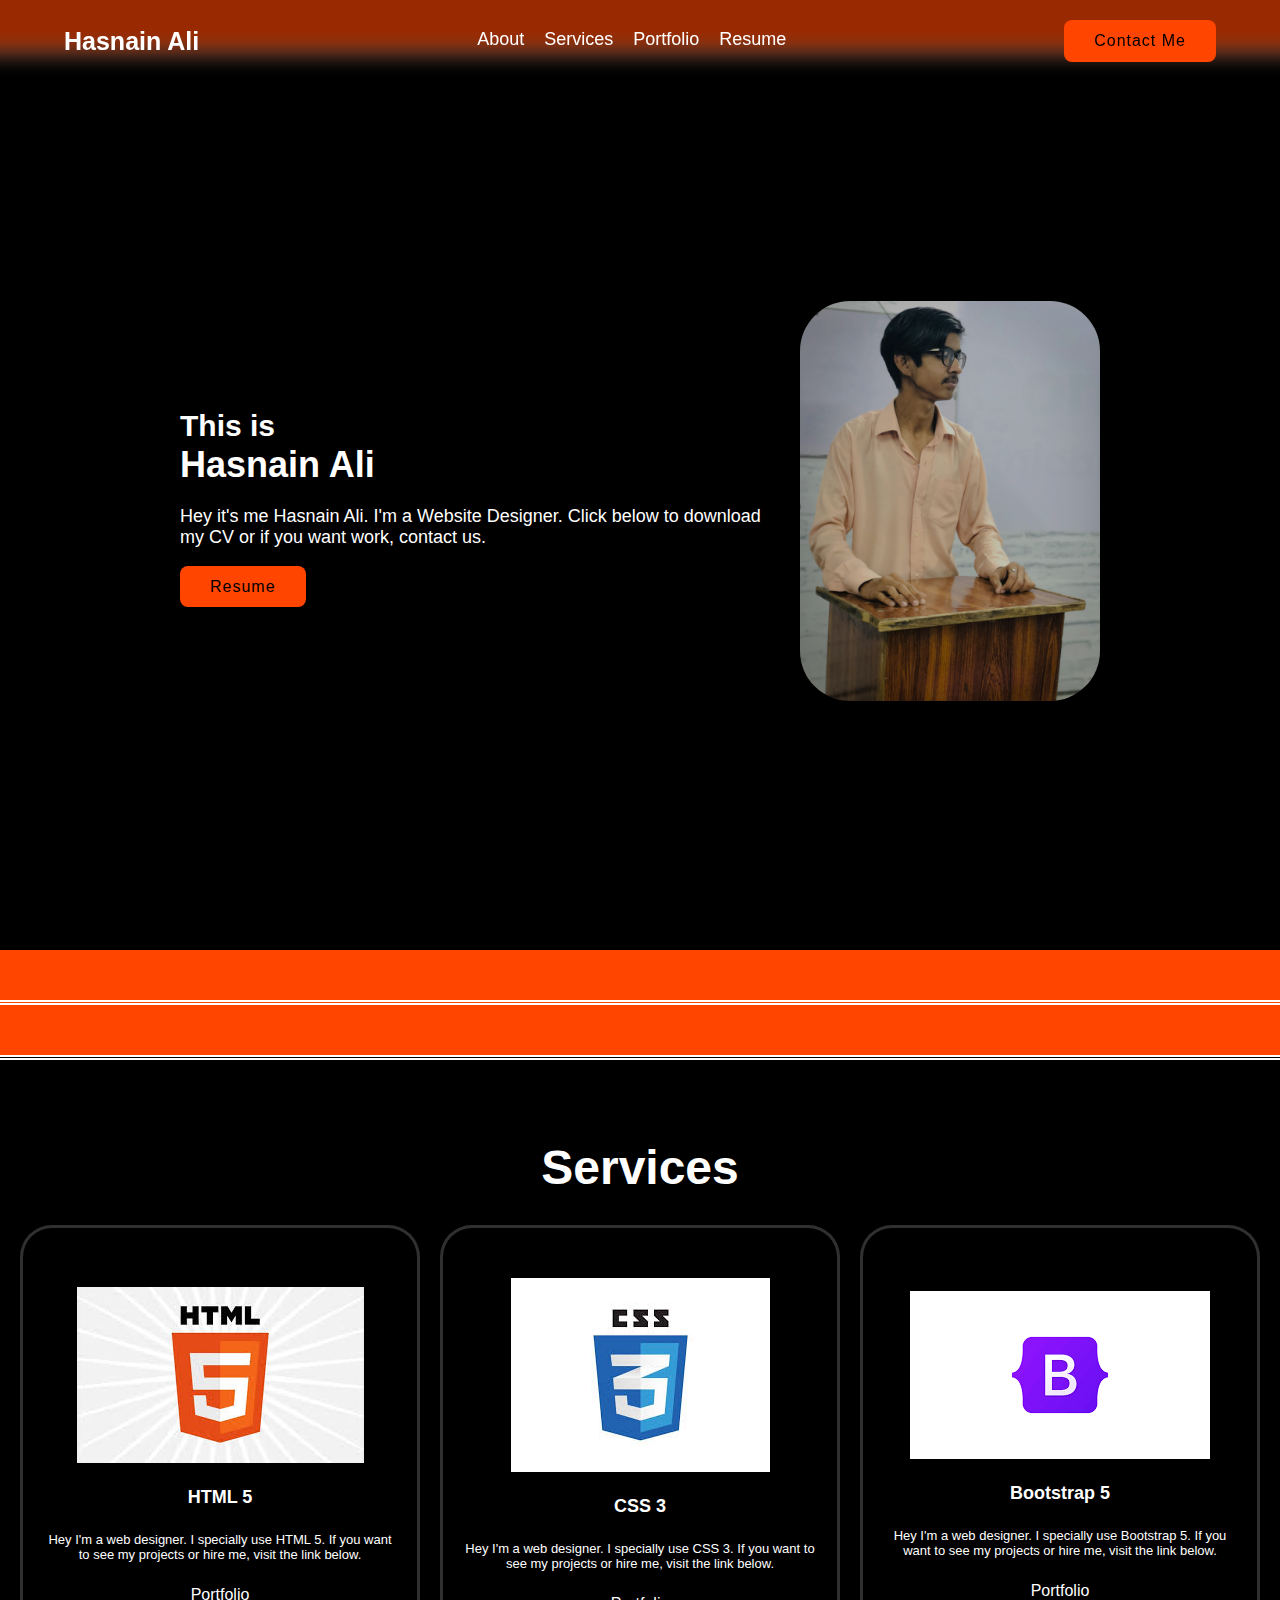
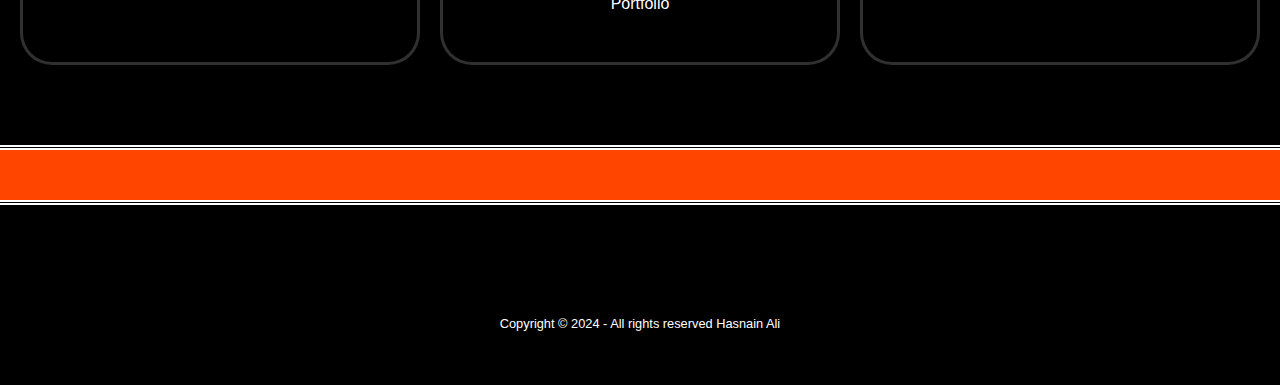
==== commit 9cdff1a7: "Update index.html" ====
--- a/index.html
+++ b/index.html
@@ -73,7 +73,7 @@
     <footer class="footer">
         <div class="row">
             <a href="https://www.facebook.com/stvrlightx1"><i class="fa fa-facebook"></i></a>
-            <a href="https://www.instagram.com/sufi.nain/"><i class="fa fa-instagram"></i></a>
+            <a href="https://www.instagram.com/hasnain_.804/"><i class="fa fa-instagram"></i></a>
             <a href="https://www.linkedin.com/in/elementorexpert/"><i class="fa fa-linkedin"></i></a>
             <a href="https://github.com/hasnainalix1"><i class="fa fa-github"></i></a>
         </div>
--- a/style.css
+++ b/style.css
@@ -42,7 +42,7 @@
     display: none;
     font-size: 24px;
     background: none;
-    border: none;
+    border: none;f
     color: white;
     cursor: pointer;
 }
@@ -115,9 +115,7 @@
 }
 
 .btn-box-1 {
-    display: flex;
-    justify-content: center;
-    margin-top: 20px;
+    margin-top: 30px;
 }
 
 .btn-3 {
@@ -145,6 +143,7 @@
     min-height: 100vh;
     border-top: double white 5px;
     display: flex;
+    justify-content: center;
     align-items: center;
     gap: 20px;
     background-color: black;
@@ -154,7 +153,7 @@
 
 .about-content {
     max-width: 600px;
-}
+ }
 
 .about-content h3 {
     font-size: 30px;
@@ -173,7 +172,14 @@
 .img-box-2 img {
     width: 300px;
     border-radius: 50px;
+    filter: brightness(80%);
+    transition: transform 0.3s ease, filter 0.3s ease, opacity 0.3s ease;
+}
+
+.img-box-2 img:hover {
+    transform: translateY(-10px); 
     filter: brightness(100%);
+    opacity: 0.8; 
 }
 
 .line {
@@ -319,8 +325,12 @@
         gap: 10px;
         flex-direction: column;
     }
+    .btn-box-1 {
+    margin-top: 50px;
+    }
     .img-box-2 img {
         width: 200px;
+        margin-top: 100px;
     }
     .testi-box .heading {
         font-size: 36px;
